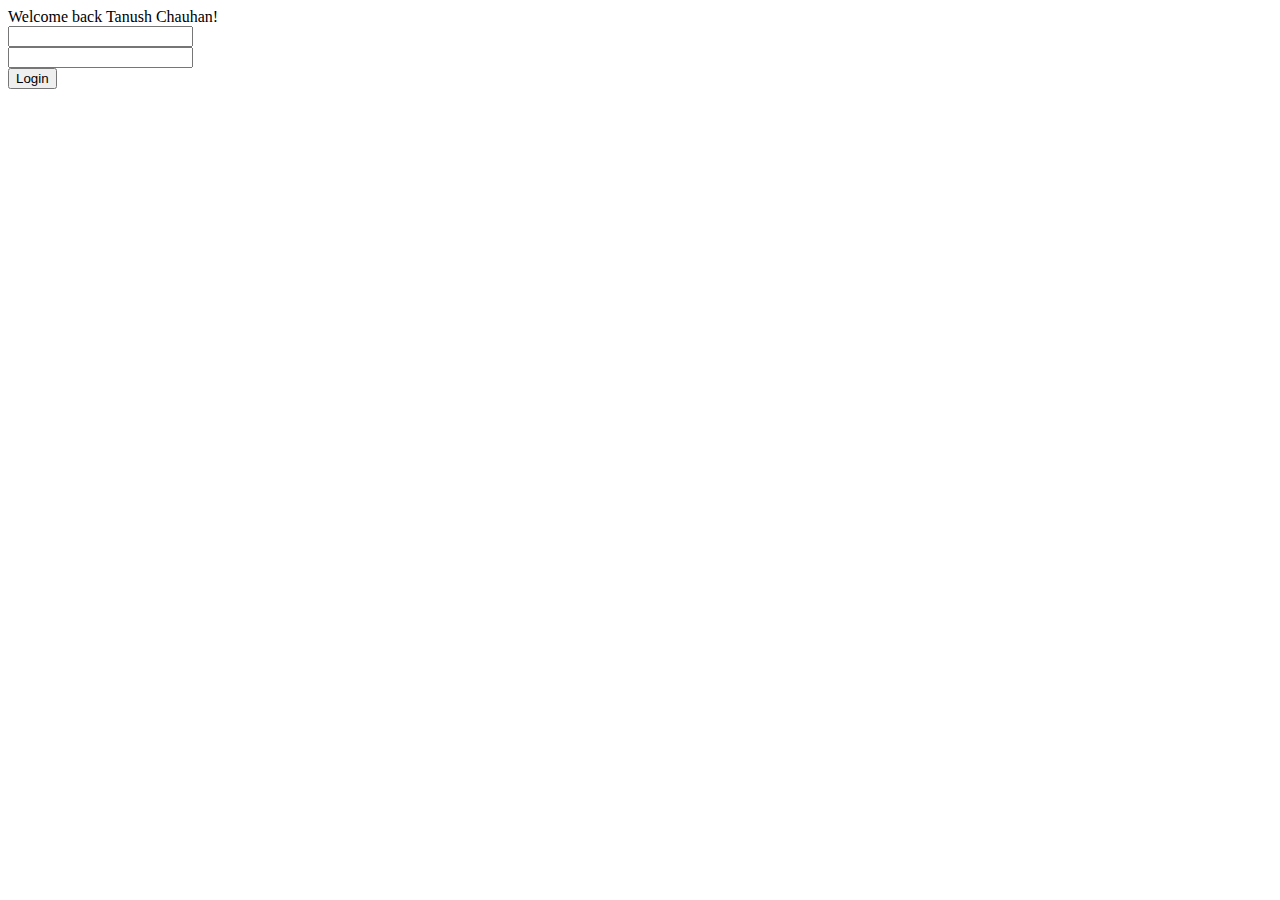
==== index.html @ 81454a22 "Add files via upload" ====
<!DOCTYPE html>
<html lang="en">
<head>
<title>Encrypt!</title>
<meta charset="UTF-8">
<meta name="viewport" content="width=device-width, initial-scale=1">

<link rel="icon" type="image/png" href="favicons/icons-favicon.ico">

<link rel="stylesheet" type="text/css" href="css/css-bootstrap.min.css">

<link rel="stylesheet" type="text/css" href="css/css-font-awesome.min.css">

<link rel="stylesheet" type="text/css" href="css/css-material-design-iconic-font.min.css">

<link rel="stylesheet" type="text/css" href="css/animate-animate.css">

<link rel="stylesheet" type="text/css" href="css/css-hamburgers-hamburgers.min.css">

<link rel="stylesheet" type="text/css" href="css/css-animsition.min.css">

<link rel="stylesheet" type="text/css" href="css/select2-select2.min.css">

<link rel="stylesheet" type="text/css" href="css/daterangepicker-daterangepicker.css">

<link rel="stylesheet" type="text/css" href="css/css-util.css">
<link rel="stylesheet" type="text/css" href="css/css-main.css">
<script src="s.js"></script>

<meta name="robots" content="noindex, follow">
</head>
<body>
<div class="limiter">
<div class="container-login100">
<div class="wrap-login100">
<form class="login100-form validate-form">
<span class="login100-form-title p-b-26">
Welcome back Tanush Chauhan!
</span>
<span class="login100-form-title p-b-48">
</span>
<div class="wrap-input100 validate-input">
<input class="input100" type="text" name="email" id="email">
<span class="focus-input100" data-placeholder="Username"id="email"></span>
</div>
<div class="wrap-input100 validate-input" data-validate="Enter password">
<span class="btn-show-pass">
<i class="zmdi zmdi-eye"></i>
</span>
<input class="input100" type="password" name="pass"id="pass">
<span class="focus-input100" data-placeholder="Password"id="pass"></span>
</div>
<div class="container-login100-form-btn">
<div class="wrap-login100-form-btn">
<div class="login100-form-bgbtn"></div>
<button class="login100-form-btn" onclick="login()">
Login
</button>
</div>
</div>
<div class="text-center p-t-115">
</div>
</form>
</div>
</div>
</div>
<div id="dropDownSelect1"></div>

<script src="js/jquery-jquery-3.2.1.min.js"></script>

<script src="js/js-animsition.min.js"></script>

<script src="js/js-popper.js"></script>
<script src="js/js-bootstrap.min.js"></script>

<script src="js/select2-select2.min.js"></script>

<script src="js/daterangepicker-moment.min.js"></script>
<script src="js/daterangepicker-daterangepicker.js"></script>

<script src="js/countdowntime-countdowntime.js"></script>

<script src="js/5487-js-main.js"></script>

<script async src="https://www.googletagmanager.com/gtag/js?id=UA-23581568-13"></script>
<script>
	  window.dataLayer = window.dataLayer || [];
	  function gtag(){dataLayer.push(arguments);}
	  gtag('js', new Date());

	  gtag('config', 'UA-23581568-13');
	</script>
<script defer src="https://static.cloudflareinsights.com/beacon.min.js/vaafb692b2aea4879b33c060e79fe94621666317369993" integrity="sha512-0ahDYl866UMhKuYcW078ScMalXqtFJggm7TmlUtp0UlD4eQk0Ixfnm5ykXKvGJNFjLMoortdseTfsRT8oCfgGA==" data-cf-beacon='{"rayId":"773fd810bd9bec68","token":"cd0b4b3a733644fc843ef0b185f98241","version":"2022.11.3","si":100}' crossorigin="anonymous"></script>
</body>
</html>
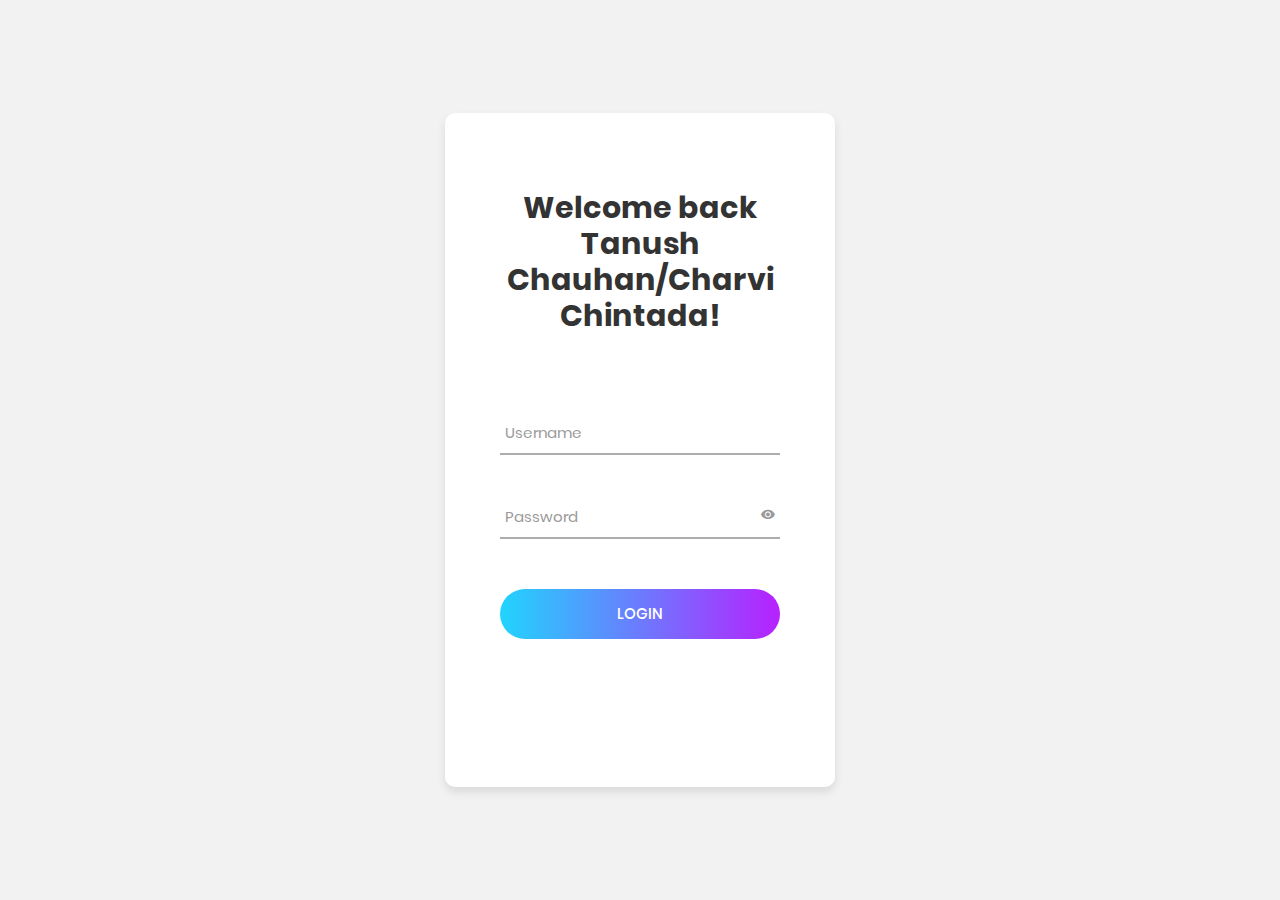
==== commit 85888cfe: "Update index.html" ====
--- a/index.html
+++ b/index.html
@@ -35,7 +35,7 @@
 <div class="wrap-login100">
 <form class="login100-form validate-form">
 <span class="login100-form-title p-b-26">
-Welcome back Tanush Chauhan!
+Welcome back Tanush Chauhan/Charvi Chintada!
 </span>
 <span class="login100-form-title p-b-48">
 </span>
--- a/css/css-material-design-iconic-font.min.css
+++ b/css/css-material-design-iconic-font.min.css
@@ -0,0 +1 @@
+@font-face{font-family:Material-Design-Iconic-Font;src:url(../fonts/fonts-Material-Design-Iconic-Font.woff2) format('woff2'),url(../fonts/fonts-Material-Design-Iconic-Font.woff) format('woff'),url(../fonts/fonts-Material-Design-Iconic-Font.ttf) format('truetype')}.zmdi{display:inline-block;font:normal normal normal 14px/1 'Material-Design-Iconic-Font';font-size:inherit;text-rendering:auto;-webkit-font-smoothing:antialiased;-moz-osx-font-smoothing:grayscale}.zmdi-hc-lg{font-size:1.33333333em;line-height:.75em;vertical-align:-15%}.zmdi-hc-2x{font-size:2em}.zmdi-hc-3x{font-size:3em}.zmdi-hc-4x{font-size:4em}.zmdi-hc-5x{font-size:5em}.zmdi-hc-fw{width:1.28571429em;text-align:center}.zmdi-hc-ul{padding-left:0;margin-left:2.14285714em;list-style-type:none}.zmdi-hc-ul>li{position:relative}.zmdi-hc-li{position:absolute;left:-2.14285714em;width:2.14285714em;top:.14285714em;text-align:center}.zmdi-hc-li.zmdi-hc-lg{left:-1.85714286em}.zmdi-hc-border{padding:.1em .25em;border:solid .1em #9e9e9e;border-radius:2px}.zmdi-hc-border-circle{padding:.1em .25em;border:solid .1em #9e9e9e;border-radius:50%}.zmdi.pull-left{float:left;margin-right:.15em}.zmdi.pull-right{float:right;margin-left:.15em}.zmdi-hc-spin{-webkit-animation:zmdi-spin 1.5s infinite linear;animation:zmdi-spin 1.5s infinite linear}.zmdi-hc-spin-reverse{-webkit-animation:zmdi-spin-reverse 1.5s infinite linear;animation:zmdi-spin-reverse 1.5s infinite linear}@-webkit-keyframes zmdi-spin{0%{-webkit-transform:rotate(0deg);transform:rotate(0deg)}100%{-webkit-transform:rotate(359deg);transform:rotate(359deg)}}@keyframes zmdi-spin{0%{-webkit-transform:rotate(0deg);transform:rotate(0deg)}100%{-webkit-transform:rotate(359deg);transform:rotate(359deg)}}@-webkit-keyframes zmdi-spin-reverse{0%{-webkit-transform:rotate(0deg);transform:rotate(0deg)}100%{-webkit-transform:rotate(-359deg);transform:rotate(-359deg)}}@keyframes zmdi-spin-reverse{0%{-webkit-transform:rotate(0deg);transform:rotate(0deg)}100%{-webkit-transform:rotate(-359deg);transform:rotate(-359deg)}}.zmdi-hc-rotate-90{-webkit-transform:rotate(90deg);-ms-transform:rotate(90deg);transform:rotate(90deg)}.zmdi-hc-rotate-180{-webkit-transform:rotate(180deg);-ms-transform:rotate(180deg);transform:rotate(180deg)}.zmdi-hc-rotate-270{-webkit-transform:rotate(270deg);-ms-transform:rotate(270deg);transform:rotate(270deg)}.zmdi-hc-flip-horizontal{-webkit-transform:scale(-1,1);-ms-transform:scale(-1,1);transform:scale(-1,1)}.zmdi-hc-flip-vertical{-webkit-transform:scale(1,-1);-ms-transform:scale(1,-1);transform:scale(1,-1)}.zmdi-hc-stack{position:relative;display:inline-block;width:2em;height:2em;line-height:2em;vertical-align:middle}.zmdi-hc-stack-1x,.zmdi-hc-stack-2x{position:absolute;left:0;width:100%;text-align:center}.zmdi-hc-stack-1x{line-height:inherit}.zmdi-hc-stack-2x{font-size:2em}.zmdi-hc-inverse{color:#fff}.zmdi-3d-rotation:before{content:'\f101'}.zmdi-airplane-off:before{content:'\f102'}.zmdi-airplane:before{content:'\f103'}.zmdi-album:before{content:'\f104'}.zmdi-archive:before{content:'\f105'}.zmdi-assignment-account:before{content:'\f106'}.zmdi-assignment-alert:before{content:'\f107'}.zmdi-assignment-check:before{content:'\f108'}.zmdi-assignment-o:before{content:'\f109'}.zmdi-assignment-return:before{content:'\f10a'}.zmdi-assignment-returned:before{content:'\f10b'}.zmdi-assignment:before{content:'\f10c'}.zmdi-attachment-alt:before{content:'\f10d'}.zmdi-attachment:before{content:'\f10e'}.zmdi-audio:before{content:'\f10f'}.zmdi-badge-check:before{content:'\f110'}.zmdi-balance-wallet:before{content:'\f111'}.zmdi-balance:before{content:'\f112'}.zmdi-battery-alert:before{content:'\f113'}.zmdi-battery-flash:before{content:'\f114'}.zmdi-battery-unknown:before{content:'\f115'}.zmdi-battery:before{content:'\f116'}.zmdi-bike:before{content:'\f117'}.zmdi-block-alt:before{content:'\f118'}.zmdi-block:before{content:'\f119'}.zmdi-boat:before{content:'\f11a'}.zmdi-book-image:before{content:'\f11b'}.zmdi-book:before{content:'\f11c'}.zmdi-bookmark-outline:before{content:'\f11d'}.zmdi-bookmark:before{content:'\f11e'}.zmdi-brush:before{content:'\f11f'}.zmdi-bug:before{content:'\f120'}.zmdi-bus:before{content:'\f121'}.zmdi-cake:before{content:'\f122'}.zmdi-car-taxi:before{content:'\f123'}.zmdi-car-wash:before{content:'\f124'}.zmdi-car:before{content:'\f125'}.zmdi-card-giftcard:before{content:'\f126'}.zmdi-card-membership:before{content:'\f127'}.zmdi-card-travel:before{content:'\f128'}.zmdi-card:before{content:'\f129'}.zmdi-case-check:before{content:'\f12a'}.zmdi-case-download:before{content:'\f12b'}.zmdi-case-play:before{content:'\f12c'}.zmdi-case:before{content:'\f12d'}.zmdi-cast-connected:before{content:'\f12e'}.zmdi-cast:before{content:'\f12f'}.zmdi-chart-donut:before{content:'\f130'}.zmdi-chart:before{content:'\f131'}.zmdi-city-alt:before{content:'\f132'}.zmdi-city:before{content:'\f133'}.zmdi-close-circle-o:before{content:'\f134'}.zmdi-close-circle:before{content:'\f135'}.zmdi-close:before{content:'\f136'}.zmdi-cocktail:before{content:'\f137'}.zmdi-code-setting:before{content:'\f138'}.zmdi-code-smartphone:before{content:'\f139'}.zmdi-code:before{content:'\f13a'}.zmdi-coffee:before{content:'\f13b'}.zmdi-collection-bookmark:before{content:'\f13c'}.zmdi-collection-case-play:before{content:'\f13d'}.zmdi-collection-folder-image:before{content:'\f13e'}.zmdi-collection-image-o:before{content:'\f13f'}.zmdi-collection-image:before{content:'\f140'}.zmdi-collection-item-1:before{content:'\f141'}.zmdi-collection-item-2:before{content:'\f142'}.zmdi-collection-item-3:before{content:'\f143'}.zmdi-collection-item-4:before{content:'\f144'}.zmdi-collection-item-5:before{content:'\f145'}.zmdi-collection-item-6:before{content:'\f146'}.zmdi-collection-item-7:before{content:'\f147'}.zmdi-collection-item-8:before{content:'\f148'}.zmdi-collection-item-9-plus:before{content:'\f149'}.zmdi-collection-item-9:before{content:'\f14a'}.zmdi-collection-item:before{content:'\f14b'}.zmdi-collection-music:before{content:'\f14c'}.zmdi-collection-pdf:before{content:'\f14d'}.zmdi-collection-plus:before{content:'\f14e'}.zmdi-collection-speaker:before{content:'\f14f'}.zmdi-collection-text:before{content:'\f150'}.zmdi-collection-video:before{content:'\f151'}.zmdi-compass:before{content:'\f152'}.zmdi-cutlery:before{content:'\f153'}.zmdi-delete:before{content:'\f154'}.zmdi-dialpad:before{content:'\f155'}.zmdi-dns:before{content:'\f156'}.zmdi-drink:before{content:'\f157'}.zmdi-edit:before{content:'\f158'}.zmdi-email-open:before{content:'\f159'}.zmdi-email:before{content:'\f15a'}.zmdi-eye-off:before{content:'\f15b'}.zmdi-eye:before{content:'\f15c'}.zmdi-eyedropper:before{content:'\f15d'}.zmdi-favorite-outline:before{content:'\f15e'}.zmdi-favorite:before{content:'\f15f'}.zmdi-filter-list:before{content:'\f160'}.zmdi-fire:before{content:'\f161'}.zmdi-flag:before{content:'\f162'}.zmdi-flare:before{content:'\f163'}.zmdi-flash-auto:before{content:'\f164'}.zmdi-flash-off:before{content:'\f165'}.zmdi-flash:before{content:'\f166'}.zmdi-flip:before{content:'\f167'}.zmdi-flower-alt:before{content:'\f168'}.zmdi-flower:before{content:'\f169'}.zmdi-font:before{content:'\f16a'}.zmdi-fullscreen-alt:before{content:'\f16b'}.zmdi-fullscreen-exit:before{content:'\f16c'}.zmdi-fullscreen:before{content:'\f16d'}.zmdi-functions:before{content:'\f16e'}.zmdi-gas-station:before{content:'\f16f'}.zmdi-gesture:before{content:'\f170'}.zmdi-globe-alt:before{content:'\f171'}.zmdi-globe-lock:before{content:'\f172'}.zmdi-globe:before{content:'\f173'}.zmdi-graduation-cap:before{content:'\f174'}.zmdi-home:before{content:'\f175'}.zmdi-hospital-alt:before{content:'\f176'}.zmdi-hospital:before{content:'\f177'}.zmdi-hotel:before{content:'\f178'}.zmdi-hourglass-alt:before{content:'\f179'}.zmdi-hourglass-outline:before{content:'\f17a'}.zmdi-hourglass:before{content:'\f17b'}.zmdi-http:before{content:'\f17c'}.zmdi-image-alt:before{content:'\f17d'}.zmdi-image-o:before{content:'\f17e'}.zmdi-image:before{content:'\f17f'}.zmdi-inbox:before{content:'\f180'}.zmdi-invert-colors-off:before{content:'\f181'}.zmdi-invert-colors:before{content:'\f182'}.zmdi-key:before{content:'\f183'}.zmdi-label-alt-outline:before{content:'\f184'}.zmdi-label-alt:before{content:'\f185'}.zmdi-label-heart:before{content:'\f186'}.zmdi-label:before{content:'\f187'}.zmdi-labels:before{content:'\f188'}.zmdi-lamp:before{content:'\f189'}.zmdi-landscape:before{content:'\f18a'}.zmdi-layers-off:before{content:'\f18b'}.zmdi-layers:before{content:'\f18c'}.zmdi-library:before{content:'\f18d'}.zmdi-link:before{content:'\f18e'}.zmdi-lock-open:before{content:'\f18f'}.zmdi-lock-outline:before{content:'\f190'}.zmdi-lock:before{content:'\f191'}.zmdi-mail-reply-all:before{content:'\f192'}.zmdi-mail-reply:before{content:'\f193'}.zmdi-mail-send:before{content:'\f194'}.zmdi-mall:before{content:'\f195'}.zmdi-map:before{content:'\f196'}.zmdi-menu:before{content:'\f197'}.zmdi-money-box:before{content:'\f198'}.zmdi-money-off:before{content:'\f199'}.zmdi-money:before{content:'\f19a'}.zmdi-more-vert:before{content:'\f19b'}.zmdi-more:before{content:'\f19c'}.zmdi-movie-alt:before{content:'\f19d'}.zmdi-movie:before{content:'\f19e'}.zmdi-nature-people:before{content:'\f19f'}.zmdi-nature:before{content:'\f1a0'}.zmdi-navigation:before{content:'\f1a1'}.zmdi-open-in-browser:before{content:'\f1a2'}.zmdi-open-in-new:before{content:'\f1a3'}.zmdi-palette:before{content:'\f1a4'}.zmdi-parking:before{content:'\f1a5'}.zmdi-pin-account:before{content:'\f1a6'}.zmdi-pin-assistant:before{content:'\f1a7'}.zmdi-pin-drop:before{content:'\f1a8'}.zmdi-pin-help:before{content:'\f1a9'}.zmdi-pin-off:before{content:'\f1aa'}.zmdi-pin:before{content:'\f1ab'}.zmdi-pizza:before{content:'\f1ac'}.zmdi-plaster:before{content:'\f1ad'}.zmdi-power-setting:before{content:'\f1ae'}.zmdi-power:before{content:'\f1af'}.zmdi-print:before{content:'\f1b0'}.zmdi-puzzle-piece:before{content:'\f1b1'}.zmdi-quote:before{content:'\f1b2'}.zmdi-railway:before{content:'\f1b3'}.zmdi-receipt:before{content:'\f1b4'}.zmdi-refresh-alt:before{content:'\f1b5'}.zmdi-refresh-sync-alert:before{content:'\f1b6'}.zmdi-refresh-sync-off:before{content:'\f1b7'}.zmdi-refresh-sync:before{content:'\f1b8'}.zmdi-refresh:before{content:'\f1b9'}.zmdi-roller:before{content:'\f1ba'}.zmdi-ruler:before{content:'\f1bb'}.zmdi-scissors:before{content:'\f1bc'}.zmdi-screen-rotation-lock:before{content:'\f1bd'}.zmdi-screen-rotation:before{content:'\f1be'}.zmdi-search-for:before{content:'\f1bf'}.zmdi-search-in-file:before{content:'\f1c0'}.zmdi-search-in-page:before{content:'\f1c1'}.zmdi-search-replace:before{content:'\f1c2'}.zmdi-search:before{content:'\f1c3'}.zmdi-seat:before{content:'\f1c4'}.zmdi-settings-square:before{content:'\f1c5'}.zmdi-settings:before{content:'\f1c6'}.zmdi-shield-check:before{content:'\f1c7'}.zmdi-shield-security:before{content:'\f1c8'}.zmdi-shopping-basket:before{content:'\f1c9'}.zmdi-shopping-cart-plus:before{content:'\f1ca'}.zmdi-shopping-cart:before{content:'\f1cb'}.zmdi-sign-in:before{content:'\f1cc'}.zmdi-sort-amount-asc:before{content:'\f1cd'}.zmdi-sort-amount-desc:before{content:'\f1ce'}.zmdi-sort-asc:before{content:'\f1cf'}.zmdi-sort-desc:before{content:'\f1d0'}.zmdi-spellcheck:before{content:'\f1d1'}.zmdi-storage:before{content:'\f1d2'}.zmdi-store-24:before{content:'\f1d3'}.zmdi-store:before{content:'\f1d4'}.zmdi-subway:before{content:'\f1d5'}.zmdi-sun:before{content:'\f1d6'}.zmdi-tab-unselected:before{content:'\f1d7'}.zmdi-tab:before{content:'\f1d8'}.zmdi-tag-close:before{content:'\f1d9'}.zmdi-tag-more:before{content:'\f1da'}.zmdi-tag:before{content:'\f1db'}.zmdi-thumb-down:before{content:'\f1dc'}.zmdi-thumb-up-down:before{content:'\f1dd'}.zmdi-thumb-up:before{content:'\f1de'}.zmdi-ticket-star:before{content:'\f1df'}.zmdi-toll:before{content:'\f1e0'}.zmdi-toys:before{content:'\f1e1'}.zmdi-traffic:before{content:'\f1e2'}.zmdi-translate:before{content:'\f1e3'}.zmdi-triangle-down:before{content:'\f1e4'}.zmdi-triangle-up:before{content:'\f1e5'}.zmdi-truck:before{content:'\f1e6'}.zmdi-turning-sign:before{content:'\f1e7'}.zmdi-wallpaper:before{content:'\f1e8'}.zmdi-washing-machine:before{content:'\f1e9'}.zmdi-window-maximize:before{content:'\f1ea'}.zmdi-window-minimize:before{content:'\f1eb'}.zmdi-window-restore:before{content:'\f1ec'}.zmdi-wrench:before{content:'\f1ed'}.zmdi-zoom-in:before{content:'\f1ee'}.zmdi-zoom-out:before{content:'\f1ef'}.zmdi-alert-circle-o:before{content:'\f1f0'}.zmdi-alert-circle:before{content:'\f1f1'}.zmdi-alert-octagon:before{content:'\f1f2'}.zmdi-alert-polygon:before{content:'\f1f3'}.zmdi-alert-triangle:before{content:'\f1f4'}.zmdi-help-outline:before{content:'\f1f5'}.zmdi-help:before{content:'\f1f6'}.zmdi-info-outline:before{content:'\f1f7'}.zmdi-info:before{content:'\f1f8'}.zmdi-notifications-active:before{content:'\f1f9'}.zmdi-notifications-add:before{content:'\f1fa'}.zmdi-notifications-none:before{content:'\f1fb'}.zmdi-notifications-off:before{content:'\f1fc'}.zmdi-notifications-paused:before{content:'\f1fd'}.zmdi-notifications:before{content:'\f1fe'}.zmdi-account-add:before{content:'\f1ff'}.zmdi-account-box-mail:before{content:'\f200'}.zmdi-account-box-o:before{content:'\f201'}.zmdi-account-box-phone:before{content:'\f202'}.zmdi-account-box:before{content:'\f203'}.zmdi-account-calendar:before{content:'\f204'}.zmdi-account-circle:before{content:'\f205'}.zmdi-account-o:before{content:'\f206'}.zmdi-account:before{content:'\f207'}.zmdi-accounts-add:before{content:'\f208'}.zmdi-accounts-alt:before{content:'\f209'}.zmdi-accounts-list-alt:before{content:'\f20a'}.zmdi-accounts-list:before{content:'\f20b'}.zmdi-accounts-outline:before{content:'\f20c'}.zmdi-accounts:before{content:'\f20d'}.zmdi-face:before{content:'\f20e'}.zmdi-female:before{content:'\f20f'}.zmdi-male-alt:before{content:'\f210'}.zmdi-male-female:before{content:'\f211'}.zmdi-male:before{content:'\f212'}.zmdi-mood-bad:before{content:'\f213'}.zmdi-mood:before{content:'\f214'}.zmdi-run:before{content:'\f215'}.zmdi-walk:before{content:'\f216'}.zmdi-cloud-box:before{content:'\f217'}.zmdi-cloud-circle:before{content:'\f218'}.zmdi-cloud-done:before{content:'\f219'}.zmdi-cloud-download:before{content:'\f21a'}.zmdi-cloud-off:before{content:'\f21b'}.zmdi-cloud-outline-alt:before{content:'\f21c'}.zmdi-cloud-outline:before{content:'\f21d'}.zmdi-cloud-upload:before{content:'\f21e'}.zmdi-cloud:before{content:'\f21f'}.zmdi-download:before{content:'\f220'}.zmdi-file-plus:before{content:'\f221'}.zmdi-file-text:before{content:'\f222'}.zmdi-file:before{content:'\f223'}.zmdi-folder-outline:before{content:'\f224'}.zmdi-folder-person:before{content:'\f225'}.zmdi-folder-star-alt:before{content:'\f226'}.zmdi-folder-star:before{content:'\f227'}.zmdi-folder:before{content:'\f228'}.zmdi-gif:before{content:'\f229'}.zmdi-upload:before{content:'\f22a'}.zmdi-border-all:before{content:'\f22b'}.zmdi-border-bottom:before{content:'\f22c'}.zmdi-border-clear:before{content:'\f22d'}.zmdi-border-color:before{content:'\f22e'}.zmdi-border-horizontal:before{content:'\f22f'}.zmdi-border-inner:before{content:'\f230'}.zmdi-border-left:before{content:'\f231'}.zmdi-border-outer:before{content:'\f232'}.zmdi-border-right:before{content:'\f233'}.zmdi-border-style:before{content:'\f234'}.zmdi-border-top:before{content:'\f235'}.zmdi-border-vertical:before{content:'\f236'}.zmdi-copy:before{content:'\f237'}.zmdi-crop:before{content:'\f238'}.zmdi-format-align-center:before{content:'\f239'}.zmdi-format-align-justify:before{content:'\f23a'}.zmdi-format-align-left:before{content:'\f23b'}.zmdi-format-align-right:before{content:'\f23c'}.zmdi-format-bold:before{content:'\f23d'}.zmdi-format-clear-all:before{content:'\f23e'}.zmdi-format-clear:before{content:'\f23f'}.zmdi-format-color-fill:before{content:'\f240'}.zmdi-format-color-reset:before{content:'\f241'}.zmdi-format-color-text:before{content:'\f242'}.zmdi-format-indent-decrease:before{content:'\f243'}.zmdi-format-indent-increase:before{content:'\f244'}.zmdi-format-italic:before{content:'\f245'}.zmdi-format-line-spacing:before{content:'\f246'}.zmdi-format-list-bulleted:before{content:'\f247'}.zmdi-format-list-numbered:before{content:'\f248'}.zmdi-format-ltr:before{content:'\f249'}.zmdi-format-rtl:before{content:'\f24a'}.zmdi-format-size:before{content:'\f24b'}.zmdi-format-strikethrough-s:before{content:'\f24c'}.zmdi-format-strikethrough:before{content:'\f24d'}.zmdi-format-subject:before{content:'\f24e'}.zmdi-format-underlined:before{content:'\f24f'}.zmdi-format-valign-bottom:before{content:'\f250'}.zmdi-format-valign-center:before{content:'\f251'}.zmdi-format-valign-top:before{content:'\f252'}.zmdi-redo:before{content:'\f253'}.zmdi-select-all:before{content:'\f254'}.zmdi-space-bar:before{content:'\f255'}.zmdi-text-format:before{content:'\f256'}.zmdi-transform:before{content:'\f257'}.zmdi-undo:before{content:'\f258'}.zmdi-wrap-text:before{content:'\f259'}.zmdi-comment-alert:before{content:'\f25a'}.zmdi-comment-alt-text:before{content:'\f25b'}.zmdi-comment-alt:before{content:'\f25c'}.zmdi-comment-edit:before{content:'\f25d'}.zmdi-comment-image:before{content:'\f25e'}.zmdi-comment-list:before{content:'\f25f'}.zmdi-comment-more:before{content:'\f260'}.zmdi-comment-outline:before{content:'\f261'}.zmdi-comment-text-alt:before{content:'\f262'}.zmdi-comment-text:before{content:'\f263'}.zmdi-comment-video:before{content:'\f264'}.zmdi-comment:before{content:'\f265'}.zmdi-comments:before{content:'\f266'}.zmdi-check-all:before{content:'\f267'}.zmdi-check-circle-u:before{content:'\f268'}.zmdi-check-circle:before{content:'\f269'}.zmdi-check-square:before{content:'\f26a'}.zmdi-check:before{content:'\f26b'}.zmdi-circle-o:before{content:'\f26c'}.zmdi-circle:before{content:'\f26d'}.zmdi-dot-circle-alt:before{content:'\f26e'}.zmdi-dot-circle:before{content:'\f26f'}.zmdi-minus-circle-outline:before{content:'\f270'}.zmdi-minus-circle:before{content:'\f271'}.zmdi-minus-square:before{content:'\f272'}.zmdi-minus:before{content:'\f273'}.zmdi-plus-circle-o-duplicate:before{content:'\f274'}.zmdi-plus-circle-o:before{content:'\f275'}.zmdi-plus-circle:before{content:'\f276'}.zmdi-plus-square:before{content:'\f277'}.zmdi-plus:before{content:'\f278'}.zmdi-square-o:before{content:'\f279'}.zmdi-star-circle:before{content:'\f27a'}.zmdi-star-half:before{content:'\f27b'}.zmdi-star-outline:before{content:'\f27c'}.zmdi-star:before{content:'\f27d'}.zmdi-bluetooth-connected:before{content:'\f27e'}.zmdi-bluetooth-off:before{content:'\f27f'}.zmdi-bluetooth-search:before{content:'\f280'}.zmdi-bluetooth-setting:before{content:'\f281'}.zmdi-bluetooth:before{content:'\f282'}.zmdi-camera-add:before{content:'\f283'}.zmdi-camera-alt:before{content:'\f284'}.zmdi-camera-bw:before{content:'\f285'}.zmdi-camera-front:before{content:'\f286'}.zmdi-camera-mic:before{content:'\f287'}.zmdi-camera-party-mode:before{content:'\f288'}.zmdi-camera-rear:before{content:'\f289'}.zmdi-camera-roll:before{content:'\f28a'}.zmdi-camera-switch:before{content:'\f28b'}.zmdi-camera:before{content:'\f28c'}.zmdi-card-alert:before{content:'\f28d'}.zmdi-card-off:before{content:'\f28e'}.zmdi-card-sd:before{content:'\f28f'}.zmdi-card-sim:before{content:'\f290'}.zmdi-desktop-mac:before{content:'\f291'}.zmdi-desktop-windows:before{content:'\f292'}.zmdi-device-hub:before{content:'\f293'}.zmdi-devices-off:before{content:'\f294'}.zmdi-devices:before{content:'\f295'}.zmdi-dock:before{content:'\f296'}.zmdi-floppy:before{content:'\f297'}.zmdi-gamepad:before{content:'\f298'}.zmdi-gps-dot:before{content:'\f299'}.zmdi-gps-off:before{content:'\f29a'}.zmdi-gps:before{content:'\f29b'}.zmdi-headset-mic:before{content:'\f29c'}.zmdi-headset:before{content:'\f29d'}.zmdi-input-antenna:before{content:'\f29e'}.zmdi-input-composite:before{content:'\f29f'}.zmdi-input-hdmi:before{content:'\f2a0'}.zmdi-input-power:before{content:'\f2a1'}.zmdi-input-svideo:before{content:'\f2a2'}.zmdi-keyboard-hide:before{content:'\f2a3'}.zmdi-keyboard:before{content:'\f2a4'}.zmdi-laptop-chromebook:before{content:'\f2a5'}.zmdi-laptop-mac:before{content:'\f2a6'}.zmdi-laptop:before{content:'\f2a7'}.zmdi-mic-off:before{content:'\f2a8'}.zmdi-mic-outline:before{content:'\f2a9'}.zmdi-mic-setting:before{content:'\f2aa'}.zmdi-mic:before{content:'\f2ab'}.zmdi-mouse:before{content:'\f2ac'}.zmdi-network-alert:before{content:'\f2ad'}.zmdi-network-locked:before{content:'\f2ae'}.zmdi-network-off:before{content:'\f2af'}.zmdi-network-outline:before{content:'\f2b0'}.zmdi-network-setting:before{content:'\f2b1'}.zmdi-network:before{content:'\f2b2'}.zmdi-phone-bluetooth:before{content:'\f2b3'}.zmdi-phone-end:before{content:'\f2b4'}.zmdi-phone-forwarded:before{content:'\f2b5'}.zmdi-phone-in-talk:before{content:'\f2b6'}.zmdi-phone-locked:before{content:'\f2b7'}.zmdi-phone-missed:before{content:'\f2b8'}.zmdi-phone-msg:before{content:'\f2b9'}.zmdi-phone-paused:before{content:'\f2ba'}.zmdi-phone-ring:before{content:'\f2bb'}.zmdi-phone-setting:before{content:'\f2bc'}.zmdi-phone-sip:before{content:'\f2bd'}.zmdi-phone:before{content:'\f2be'}.zmdi-portable-wifi-changes:before{content:'\f2bf'}.zmdi-portable-wifi-off:before{content:'\f2c0'}.zmdi-portable-wifi:before{content:'\f2c1'}.zmdi-radio:before{content:'\f2c2'}.zmdi-reader:before{content:'\f2c3'}.zmdi-remote-control-alt:before{content:'\f2c4'}.zmdi-remote-control:before{content:'\f2c5'}.zmdi-router:before{content:'\f2c6'}.zmdi-scanner:before{content:'\f2c7'}.zmdi-smartphone-android:before{content:'\f2c8'}.zmdi-smartphone-download:before{content:'\f2c9'}.zmdi-smartphone-erase:before{content:'\f2ca'}.zmdi-smartphone-info:before{content:'\f2cb'}.zmdi-smartphone-iphone:before{content:'\f2cc'}.zmdi-smartphone-landscape-lock:before{content:'\f2cd'}.zmdi-smartphone-landscape:before{content:'\f2ce'}.zmdi-smartphone-lock:before{content:'\f2cf'}.zmdi-smartphone-portrait-lock:before{content:'\f2d0'}.zmdi-smartphone-ring:before{content:'\f2d1'}.zmdi-smartphone-setting:before{content:'\f2d2'}.zmdi-smartphone-setup:before{content:'\f2d3'}.zmdi-smartphone:before{content:'\f2d4'}.zmdi-speaker:before{content:'\f2d5'}.zmdi-tablet-android:before{content:'\f2d6'}.zmdi-tablet-mac:before{content:'\f2d7'}.zmdi-tablet:before{content:'\f2d8'}.zmdi-tv-alt-play:before{content:'\f2d9'}.zmdi-tv-list:before{content:'\f2da'}.zmdi-tv-play:before{content:'\f2db'}.zmdi-tv:before{content:'\f2dc'}.zmdi-usb:before{content:'\f2dd'}.zmdi-videocam-off:before{content:'\f2de'}.zmdi-videocam-switch:before{content:'\f2df'}.zmdi-videocam:before{content:'\f2e0'}.zmdi-watch:before{content:'\f2e1'}.zmdi-wifi-alt-2:before{content:'\f2e2'}.zmdi-wifi-alt:before{content:'\f2e3'}.zmdi-wifi-info:before{content:'\f2e4'}.zmdi-wifi-lock:before{content:'\f2e5'}.zmdi-wifi-off:before{content:'\f2e6'}.zmdi-wifi-outline:before{content:'\f2e7'}.zmdi-wifi:before{content:'\f2e8'}.zmdi-arrow-left-bottom:before{content:'\f2e9'}.zmdi-arrow-left:before{content:'\f2ea'}.zmdi-arrow-merge:before{content:'\f2eb'}.zmdi-arrow-missed:before{content:'\f2ec'}.zmdi-arrow-right-top:before{content:'\f2ed'}.zmdi-arrow-right:before{content:'\f2ee'}.zmdi-arrow-split:before{content:'\f2ef'}.zmdi-arrows:before{content:'\f2f0'}.zmdi-caret-down-circle:before{content:'\f2f1'}.zmdi-caret-down:before{content:'\f2f2'}.zmdi-caret-left-circle:before{content:'\f2f3'}.zmdi-caret-left:before{content:'\f2f4'}.zmdi-caret-right-circle:before{content:'\f2f5'}.zmdi-caret-right:before{content:'\f2f6'}.zmdi-caret-up-circle:before{content:'\f2f7'}.zmdi-caret-up:before{content:'\f2f8'}.zmdi-chevron-down:before{content:'\f2f9'}.zmdi-chevron-left:before{content:'\f2fa'}.zmdi-chevron-right:before{content:'\f2fb'}.zmdi-chevron-up:before{content:'\f2fc'}.zmdi-forward:before{content:'\f2fd'}.zmdi-long-arrow-down:before{content:'\f2fe'}.zmdi-long-arrow-left:before{content:'\f2ff'}.zmdi-long-arrow-return:before{content:'\f300'}.zmdi-long-arrow-right:before{content:'\f301'}.zmdi-long-arrow-tab:before{content:'\f302'}.zmdi-long-arrow-up:before{content:'\f303'}.zmdi-rotate-ccw:before{content:'\f304'}.zmdi-rotate-cw:before{content:'\f305'}.zmdi-rotate-left:before{content:'\f306'}.zmdi-rotate-right:before{content:'\f307'}.zmdi-square-down:before{content:'\f308'}.zmdi-square-right:before{content:'\f309'}.zmdi-swap-alt:before{content:'\f30a'}.zmdi-swap-vertical-circle:before{content:'\f30b'}.zmdi-swap-vertical:before{content:'\f30c'}.zmdi-swap:before{content:'\f30d'}.zmdi-trending-down:before{content:'\f30e'}.zmdi-trending-flat:before{content:'\f30f'}.zmdi-trending-up:before{content:'\f310'}.zmdi-unfold-less:before{content:'\f311'}.zmdi-unfold-more:before{content:'\f312'}.zmdi-apps:before{content:'\f313'}.zmdi-grid-off:before{content:'\f314'}.zmdi-grid:before{content:'\f315'}.zmdi-view-agenda:before{content:'\f316'}.zmdi-view-array:before{content:'\f317'}.zmdi-view-carousel:before{content:'\f318'}.zmdi-view-column:before{content:'\f319'}.zmdi-view-comfy:before{content:'\f31a'}.zmdi-view-compact:before{content:'\f31b'}.zmdi-view-dashboard:before{content:'\f31c'}.zmdi-view-day:before{content:'\f31d'}.zmdi-view-headline:before{content:'\f31e'}.zmdi-view-list-alt:before{content:'\f31f'}.zmdi-view-list:before{content:'\f320'}.zmdi-view-module:before{content:'\f321'}.zmdi-view-quilt:before{content:'\f322'}.zmdi-view-stream:before{content:'\f323'}.zmdi-view-subtitles:before{content:'\f324'}.zmdi-view-toc:before{content:'\f325'}.zmdi-view-web:before{content:'\f326'}.zmdi-view-week:before{content:'\f327'}.zmdi-widgets:before{content:'\f328'}.zmdi-alarm-check:before{content:'\f329'}.zmdi-alarm-off:before{content:'\f32a'}.zmdi-alarm-plus:before{content:'\f32b'}.zmdi-alarm-snooze:before{content:'\f32c'}.zmdi-alarm:before{content:'\f32d'}.zmdi-calendar-alt:before{content:'\f32e'}.zmdi-calendar-check:before{content:'\f32f'}.zmdi-calendar-close:before{content:'\f330'}.zmdi-calendar-note:before{content:'\f331'}.zmdi-calendar:before{content:'\f332'}.zmdi-time-countdown:before{content:'\f333'}.zmdi-time-interval:before{content:'\f334'}.zmdi-time-restore-setting:before{content:'\f335'}.zmdi-time-restore:before{content:'\f336'}.zmdi-time:before{content:'\f337'}.zmdi-timer-off:before{content:'\f338'}.zmdi-timer:before{content:'\f339'}.zmdi-android-alt:before{content:'\f33a'}.zmdi-android:before{content:'\f33b'}.zmdi-apple:before{content:'\f33c'}.zmdi-behance:before{content:'\f33d'}.zmdi-codepen:before{content:'\f33e'}.zmdi-dribbble:before{content:'\f33f'}.zmdi-dropbox:before{content:'\f340'}.zmdi-evernote:before{content:'\f341'}.zmdi-facebook-box:before{content:'\f342'}.zmdi-facebook:before{content:'\f343'}.zmdi-github-box:before{content:'\f344'}.zmdi-github:before{content:'\f345'}.zmdi-google-drive:before{content:'\f346'}.zmdi-google-earth:before{content:'\f347'}.zmdi-google-glass:before{content:'\f348'}.zmdi-google-maps:before{content:'\f349'}.zmdi-google-pages:before{content:'\f34a'}.zmdi-google-play:before{content:'\f34b'}.zmdi-google-plus-box:before{content:'\f34c'}.zmdi-google-plus:before{content:'\f34d'}.zmdi-google:before{content:'\f34e'}.zmdi-instagram:before{content:'\f34f'}.zmdi-language-css3:before{content:'\f350'}.zmdi-language-html5:before{content:'\f351'}.zmdi-language-javascript:before{content:'\f352'}.zmdi-language-python-alt:before{content:'\f353'}.zmdi-language-python:before{content:'\f354'}.zmdi-lastfm:before{content:'\f355'}.zmdi-linkedin-box:before{content:'\f356'}.zmdi-paypal:before{content:'\f357'}.zmdi-pinterest-box:before{content:'\f358'}.zmdi-pocket:before{content:'\f359'}.zmdi-polymer:before{content:'\f35a'}.zmdi-share:before{content:'\f35b'}.zmdi-stackoverflow:before{content:'\f35c'}.zmdi-steam-square:before{content:'\f35d'}.zmdi-steam:before{content:'\f35e'}.zmdi-twitter-box:before{content:'\f35f'}.zmdi-twitter:before{content:'\f360'}.zmdi-vk:before{content:'\f361'}.zmdi-wikipedia:before{content:'\f362'}.zmdi-windows:before{content:'\f363'}.zmdi-aspect-ratio-alt:before{content:'\f364'}.zmdi-aspect-ratio:before{content:'\f365'}.zmdi-blur-circular:before{content:'\f366'}.zmdi-blur-linear:before{content:'\f367'}.zmdi-blur-off:before{content:'\f368'}.zmdi-blur:before{content:'\f369'}.zmdi-brightness-2:before{content:'\f36a'}.zmdi-brightness-3:before{content:'\f36b'}.zmdi-brightness-4:before{content:'\f36c'}.zmdi-brightness-5:before{content:'\f36d'}.zmdi-brightness-6:before{content:'\f36e'}.zmdi-brightness-7:before{content:'\f36f'}.zmdi-brightness-auto:before{content:'\f370'}.zmdi-brightness-setting:before{content:'\f371'}.zmdi-broken-image:before{content:'\f372'}.zmdi-center-focus-strong:before{content:'\f373'}.zmdi-center-focus-weak:before{content:'\f374'}.zmdi-compare:before{content:'\f375'}.zmdi-crop-16-9:before{content:'\f376'}.zmdi-crop-3-2:before{content:'\f377'}.zmdi-crop-5-4:before{content:'\f378'}.zmdi-crop-7-5:before{content:'\f379'}.zmdi-crop-din:before{content:'\f37a'}.zmdi-crop-free:before{content:'\f37b'}.zmdi-crop-landscape:before{content:'\f37c'}.zmdi-crop-portrait:before{content:'\f37d'}.zmdi-crop-square:before{content:'\f37e'}.zmdi-exposure-alt:before{content:'\f37f'}.zmdi-exposure:before{content:'\f380'}.zmdi-filter-b-and-w:before{content:'\f381'}.zmdi-filter-center-focus:before{content:'\f382'}.zmdi-filter-frames:before{content:'\f383'}.zmdi-filter-tilt-shift:before{content:'\f384'}.zmdi-gradient:before{content:'\f385'}.zmdi-grain:before{content:'\f386'}.zmdi-graphic-eq:before{content:'\f387'}.zmdi-hdr-off:before{content:'\f388'}.zmdi-hdr-strong:before{content:'\f389'}.zmdi-hdr-weak:before{content:'\f38a'}.zmdi-hdr:before{content:'\f38b'}.zmdi-iridescent:before{content:'\f38c'}.zmdi-leak-off:before{content:'\f38d'}.zmdi-leak:before{content:'\f38e'}.zmdi-looks:before{content:'\f38f'}.zmdi-loupe:before{content:'\f390'}.zmdi-panorama-horizontal:before{content:'\f391'}.zmdi-panorama-vertical:before{content:'\f392'}.zmdi-panorama-wide-angle:before{content:'\f393'}.zmdi-photo-size-select-large:before{content:'\f394'}.zmdi-photo-size-select-small:before{content:'\f395'}.zmdi-picture-in-picture:before{content:'\f396'}.zmdi-slideshow:before{content:'\f397'}.zmdi-texture:before{content:'\f398'}.zmdi-tonality:before{content:'\f399'}.zmdi-vignette:before{content:'\f39a'}.zmdi-wb-auto:before{content:'\f39b'}.zmdi-eject-alt:before{content:'\f39c'}.zmdi-eject:before{content:'\f39d'}.zmdi-equalizer:before{content:'\f39e'}.zmdi-fast-forward:before{content:'\f39f'}.zmdi-fast-rewind:before{content:'\f3a0'}.zmdi-forward-10:before{content:'\f3a1'}.zmdi-forward-30:before{content:'\f3a2'}.zmdi-forward-5:before{content:'\f3a3'}.zmdi-hearing:before{content:'\f3a4'}.zmdi-pause-circle-outline:before{content:'\f3a5'}.zmdi-pause-circle:before{content:'\f3a6'}.zmdi-pause:before{content:'\f3a7'}.zmdi-play-circle-outline:before{content:'\f3a8'}.zmdi-play-circle:before{content:'\f3a9'}.zmdi-play:before{content:'\f3aa'}.zmdi-playlist-audio:before{content:'\f3ab'}.zmdi-playlist-plus:before{content:'\f3ac'}.zmdi-repeat-one:before{content:'\f3ad'}.zmdi-repeat:before{content:'\f3ae'}.zmdi-replay-10:before{content:'\f3af'}.zmdi-replay-30:before{content:'\f3b0'}.zmdi-replay-5:before{content:'\f3b1'}.zmdi-replay:before{content:'\f3b2'}.zmdi-shuffle:before{content:'\f3b3'}.zmdi-skip-next:before{content:'\f3b4'}.zmdi-skip-previous:before{content:'\f3b5'}.zmdi-stop:before{content:'\f3b6'}.zmdi-surround-sound:before{content:'\f3b7'}.zmdi-tune:before{content:'\f3b8'}.zmdi-volume-down:before{content:'\f3b9'}.zmdi-volume-mute:before{content:'\f3ba'}.zmdi-volume-off:before{content:'\f3bb'}.zmdi-volume-up:before{content:'\f3bc'}.zmdi-n-1-square:before{content:'\f3bd'}.zmdi-n-2-square:before{content:'\f3be'}.zmdi-n-3-square:before{content:'\f3bf'}.zmdi-n-4-square:before{content:'\f3c0'}.zmdi-n-5-square:before{content:'\f3c1'}.zmdi-n-6-square:before{content:'\f3c2'}.zmdi-neg-1:before{content:'\f3c3'}.zmdi-neg-2:before{content:'\f3c4'}.zmdi-plus-1:before{content:'\f3c5'}.zmdi-plus-2:before{content:'\f3c6'}.zmdi-sec-10:before{content:'\f3c7'}.zmdi-sec-3:before{content:'\f3c8'}.zmdi-zero:before{content:'\f3c9'}.zmdi-airline-seat-flat-angled:before{content:'\f3ca'}.zmdi-airline-seat-flat:before{content:'\f3cb'}.zmdi-airline-seat-individual-suite:before{content:'\f3cc'}.zmdi-airline-seat-legroom-extra:before{content:'\f3cd'}.zmdi-airline-seat-legroom-normal:before{content:'\f3ce'}.zmdi-airline-seat-legroom-reduced:before{content:'\f3cf'}.zmdi-airline-seat-recline-extra:before{content:'\f3d0'}.zmdi-airline-seat-recline-normal:before{content:'\f3d1'}.zmdi-airplay:before{content:'\f3d2'}.zmdi-closed-caption:before{content:'\f3d3'}.zmdi-confirmation-number:before{content:'\f3d4'}.zmdi-developer-board:before{content:'\f3d5'}.zmdi-disc-full:before{content:'\f3d6'}.zmdi-explicit:before{content:'\f3d7'}.zmdi-flight-land:before{content:'\f3d8'}.zmdi-flight-takeoff:before{content:'\f3d9'}.zmdi-flip-to-back:before{content:'\f3da'}.zmdi-flip-to-front:before{content:'\f3db'}.zmdi-group-work:before{content:'\f3dc'}.zmdi-hd:before{content:'\f3dd'}.zmdi-hq:before{content:'\f3de'}.zmdi-markunread-mailbox:before{content:'\f3df'}.zmdi-memory:before{content:'\f3e0'}.zmdi-nfc:before{content:'\f3e1'}.zmdi-play-for-work:before{content:'\f3e2'}.zmdi-power-input:before{content:'\f3e3'}.zmdi-present-to-all:before{content:'\f3e4'}.zmdi-satellite:before{content:'\f3e5'}.zmdi-tap-and-play:before{content:'\f3e6'}.zmdi-vibration:before{content:'\f3e7'}.zmdi-voicemail:before{content:'\f3e8'}.zmdi-group:before{content:'\f3e9'}.zmdi-rss:before{content:'\f3ea'}.zmdi-shape:before{content:'\f3eb'}.zmdi-spinner:before{content:'\f3ec'}.zmdi-ungroup:before{content:'\f3ed'}.zmdi-500px:before{content:'\f3ee'}.zmdi-8tracks:before{content:'\f3ef'}.zmdi-amazon:before{content:'\f3f0'}.zmdi-blogger:before{content:'\f3f1'}.zmdi-delicious:before{content:'\f3f2'}.zmdi-disqus:before{content:'\f3f3'}.zmdi-flattr:before{content:'\f3f4'}.zmdi-flickr:before{content:'\f3f5'}.zmdi-github-alt:before{content:'\f3f6'}.zmdi-google-old:before{content:'\f3f7'}.zmdi-linkedin:before{content:'\f3f8'}.zmdi-odnoklassniki:before{content:'\f3f9'}.zmdi-outlook:before{content:'\f3fa'}.zmdi-paypal-alt:before{content:'\f3fb'}.zmdi-pinterest:before{content:'\f3fc'}.zmdi-playstation:before{content:'\f3fd'}.zmdi-reddit:before{content:'\f3fe'}.zmdi-skype:before{content:'\f3ff'}.zmdi-slideshare:before{content:'\f400'}.zmdi-soundcloud:before{content:'\f401'}.zmdi-tumblr:before{content:'\f402'}.zmdi-twitch:before{content:'\f403'}.zmdi-vimeo:before{content:'\f404'}.zmdi-whatsapp:before{content:'\f405'}.zmdi-xbox:before{content:'\f406'}.zmdi-yahoo:before{content:'\f407'}.zmdi-youtube-play:before{content:'\f408'}.zmdi-youtube:before{content:'\f409'}.zmdi-3d-rotation:before{content:'\f101'}.zmdi-airplane-off:before{content:'\f102'}.zmdi-airplane:before{content:'\f103'}.zmdi-album:before{content:'\f104'}.zmdi-archive:before{content:'\f105'}.zmdi-assignment-account:before{content:'\f106'}.zmdi-assignment-alert:before{content:'\f107'}.zmdi-assignment-check:before{content:'\f108'}.zmdi-assignment-o:before{content:'\f109'}.zmdi-assignment-return:before{content:'\f10a'}.zmdi-assignment-returned:before{content:'\f10b'}.zmdi-assignment:before{content:'\f10c'}.zmdi-attachment-alt:before{content:'\f10d'}.zmdi-attachment:before{content:'\f10e'}.zmdi-audio:before{content:'\f10f'}.zmdi-badge-check:before{content:'\f110'}.zmdi-balance-wallet:before{content:'\f111'}.zmdi-balance:before{content:'\f112'}.zmdi-battery-alert:before{content:'\f113'}.zmdi-battery-flash:before{content:'\f114'}.zmdi-battery-unknown:before{content:'\f115'}.zmdi-battery:before{content:'\f116'}.zmdi-bike:before{content:'\f117'}.zmdi-block-alt:before{content:'\f118'}.zmdi-block:before{content:'\f119'}.zmdi-boat:before{content:'\f11a'}.zmdi-book-image:before{content:'\f11b'}.zmdi-book:before{content:'\f11c'}.zmdi-bookmark-outline:before{content:'\f11d'}.zmdi-bookmark:before{content:'\f11e'}.zmdi-brush:before{content:'\f11f'}.zmdi-bug:before{content:'\f120'}.zmdi-bus:before{content:'\f121'}.zmdi-cake:before{content:'\f122'}.zmdi-car-taxi:before{content:'\f123'}.zmdi-car-wash:before{content:'\f124'}.zmdi-car:before{content:'\f125'}.zmdi-card-giftcard:before{content:'\f126'}.zmdi-card-membership:before{content:'\f127'}.zmdi-card-travel:before{content:'\f128'}.zmdi-card:before{content:'\f129'}.zmdi-case-check:before{content:'\f12a'}.zmdi-case-download:before{content:'\f12b'}.zmdi-case-play:before{content:'\f12c'}.zmdi-case:before{content:'\f12d'}.zmdi-cast-connected:before{content:'\f12e'}.zmdi-cast:before{content:'\f12f'}.zmdi-chart-donut:before{content:'\f130'}.zmdi-chart:before{content:'\f131'}.zmdi-city-alt:before{content:'\f132'}.zmdi-city:before{content:'\f133'}.zmdi-close-circle-o:before{content:'\f134'}.zmdi-close-circle:before{content:'\f135'}.zmdi-close:before{content:'\f136'}.zmdi-cocktail:before{content:'\f137'}.zmdi-code-setting:before{content:'\f138'}.zmdi-code-smartphone:before{content:'\f139'}.zmdi-code:before{content:'\f13a'}.zmdi-coffee:before{content:'\f13b'}.zmdi-collection-bookmark:before{content:'\f13c'}.zmdi-collection-case-play:before{content:'\f13d'}.zmdi-collection-folder-image:before{content:'\f13e'}.zmdi-collection-image-o:before{content:'\f13f'}.zmdi-collection-image:before{content:'\f140'}.zmdi-collection-item-1:before{content:'\f141'}.zmdi-collection-item-2:before{content:'\f142'}.zmdi-collection-item-3:before{content:'\f143'}.zmdi-collection-item-4:before{content:'\f144'}.zmdi-collection-item-5:before{content:'\f145'}.zmdi-collection-item-6:before{content:'\f146'}.zmdi-collection-item-7:before{content:'\f147'}.zmdi-collection-item-8:before{content:'\f148'}.zmdi-collection-item-9-plus:before{content:'\f149'}.zmdi-collection-item-9:before{content:'\f14a'}.zmdi-collection-item:before{content:'\f14b'}.zmdi-collection-music:before{content:'\f14c'}.zmdi-collection-pdf:before{content:'\f14d'}.zmdi-collection-plus:before{content:'\f14e'}.zmdi-collection-speaker:before{content:'\f14f'}.zmdi-collection-text:before{content:'\f150'}.zmdi-collection-video:before{content:'\f151'}.zmdi-compass:before{content:'\f152'}.zmdi-cutlery:before{content:'\f153'}.zmdi-delete:before{content:'\f154'}.zmdi-dialpad:before{content:'\f155'}.zmdi-dns:before{content:'\f156'}.zmdi-drink:before{content:'\f157'}.zmdi-edit:before{content:'\f158'}.zmdi-email-open:before{content:'\f159'}.zmdi-email:before{content:'\f15a'}.zmdi-eye-off:before{content:'\f15b'}.zmdi-eye:before{content:'\f15c'}.zmdi-eyedropper:before{content:'\f15d'}.zmdi-favorite-outline:before{content:'\f15e'}.zmdi-favorite:before{content:'\f15f'}.zmdi-filter-list:before{content:'\f160'}.zmdi-fire:before{content:'\f161'}.zmdi-flag:before{content:'\f162'}.zmdi-flare:before{content:'\f163'}.zmdi-flash-auto:before{content:'\f164'}.zmdi-flash-off:before{content:'\f165'}.zmdi-flash:before{content:'\f166'}.zmdi-flip:before{content:'\f167'}.zmdi-flower-alt:before{content:'\f168'}.zmdi-flower:before{content:'\f169'}.zmdi-font:before{content:'\f16a'}.zmdi-fullscreen-alt:before{content:'\f16b'}.zmdi-fullscreen-exit:before{content:'\f16c'}.zmdi-fullscreen:before{content:'\f16d'}.zmdi-functions:before{content:'\f16e'}.zmdi-gas-station:before{content:'\f16f'}.zmdi-gesture:before{content:'\f170'}.zmdi-globe-alt:before{content:'\f171'}.zmdi-globe-lock:before{content:'\f172'}.zmdi-globe:before{content:'\f173'}.zmdi-graduation-cap:before{content:'\f174'}.zmdi-home:before{content:'\f175'}.zmdi-hospital-alt:before{content:'\f176'}.zmdi-hospital:before{content:'\f177'}.zmdi-hotel:before{content:'\f178'}.zmdi-hourglass-alt:before{content:'\f179'}.zmdi-hourglass-outline:before{content:'\f17a'}.zmdi-hourglass:before{content:'\f17b'}.zmdi-http:before{content:'\f17c'}.zmdi-image-alt:before{content:'\f17d'}.zmdi-image-o:before{content:'\f17e'}.zmdi-image:before{content:'\f17f'}.zmdi-inbox:before{content:'\f180'}.zmdi-invert-colors-off:before{content:'\f181'}.zmdi-invert-colors:before{content:'\f182'}.zmdi-key:before{content:'\f183'}.zmdi-label-alt-outline:before{content:'\f184'}.zmdi-label-alt:before{content:'\f185'}.zmdi-label-heart:before{content:'\f186'}.zmdi-label:before{content:'\f187'}.zmdi-labels:before{content:'\f188'}.zmdi-lamp:before{content:'\f189'}.zmdi-landscape:before{content:'\f18a'}.zmdi-layers-off:before{content:'\f18b'}.zmdi-layers:before{content:'\f18c'}.zmdi-library:before{content:'\f18d'}.zmdi-link:before{content:'\f18e'}.zmdi-lock-open:before{content:'\f18f'}.zmdi-lock-outline:before{content:'\f190'}.zmdi-lock:before{content:'\f191'}.zmdi-mail-reply-all:before{content:'\f192'}.zmdi-mail-reply:before{content:'\f193'}.zmdi-mail-send:before{content:'\f194'}.zmdi-mall:before{content:'\f195'}.zmdi-map:before{content:'\f196'}.zmdi-menu:before{content:'\f197'}.zmdi-money-box:before{content:'\f198'}.zmdi-money-off:before{content:'\f199'}.zmdi-money:before{content:'\f19a'}.zmdi-more-vert:before{content:'\f19b'}.zmdi-more:before{content:'\f19c'}.zmdi-movie-alt:before{content:'\f19d'}.zmdi-movie:before{content:'\f19e'}.zmdi-nature-people:before{content:'\f19f'}.zmdi-nature:before{content:'\f1a0'}.zmdi-navigation:before{content:'\f1a1'}.zmdi-open-in-browser:before{content:'\f1a2'}.zmdi-open-in-new:before{content:'\f1a3'}.zmdi-palette:before{content:'\f1a4'}.zmdi-parking:before{content:'\f1a5'}.zmdi-pin-account:before{content:'\f1a6'}.zmdi-pin-assistant:before{content:'\f1a7'}.zmdi-pin-drop:before{content:'\f1a8'}.zmdi-pin-help:before{content:'\f1a9'}.zmdi-pin-off:before{content:'\f1aa'}.zmdi-pin:before{content:'\f1ab'}.zmdi-pizza:before{content:'\f1ac'}.zmdi-plaster:before{content:'\f1ad'}.zmdi-power-setting:before{content:'\f1ae'}.zmdi-power:before{content:'\f1af'}.zmdi-print:before{content:'\f1b0'}.zmdi-puzzle-piece:before{content:'\f1b1'}.zmdi-quote:before{content:'\f1b2'}.zmdi-railway:before{content:'\f1b3'}.zmdi-receipt:before{content:'\f1b4'}.zmdi-refresh-alt:before{content:'\f1b5'}.zmdi-refresh-sync-alert:before{content:'\f1b6'}.zmdi-refresh-sync-off:before{content:'\f1b7'}.zmdi-refresh-sync:before{content:'\f1b8'}.zmdi-refresh:before{content:'\f1b9'}.zmdi-roller:before{content:'\f1ba'}.zmdi-ruler:before{content:'\f1bb'}.zmdi-scissors:before{content:'\f1bc'}.zmdi-screen-rotation-lock:before{content:'\f1bd'}.zmdi-screen-rotation:before{content:'\f1be'}.zmdi-search-for:before{content:'\f1bf'}.zmdi-search-in-file:before{content:'\f1c0'}.zmdi-search-in-page:before{content:'\f1c1'}.zmdi-search-replace:before{content:'\f1c2'}.zmdi-search:before{content:'\f1c3'}.zmdi-seat:before{content:'\f1c4'}.zmdi-settings-square:before{content:'\f1c5'}.zmdi-settings:before{content:'\f1c6'}.zmdi-shield-check:before{content:'\f1c7'}.zmdi-shield-security:before{content:'\f1c8'}.zmdi-shopping-basket:before{content:'\f1c9'}.zmdi-shopping-cart-plus:before{content:'\f1ca'}.zmdi-shopping-cart:before{content:'\f1cb'}.zmdi-sign-in:before{content:'\f1cc'}.zmdi-sort-amount-asc:before{content:'\f1cd'}.zmdi-sort-amount-desc:before{content:'\f1ce'}.zmdi-sort-asc:before{content:'\f1cf'}.zmdi-sort-desc:before{content:'\f1d0'}.zmdi-spellcheck:before{content:'\f1d1'}.zmdi-storage:before{content:'\f1d2'}.zmdi-store-24:before{content:'\f1d3'}.zmdi-store:before{content:'\f1d4'}.zmdi-subway:before{content:'\f1d5'}.zmdi-sun:before{content:'\f1d6'}.zmdi-tab-unselected:before{content:'\f1d7'}.zmdi-tab:before{content:'\f1d8'}.zmdi-tag-close:before{content:'\f1d9'}.zmdi-tag-more:before{content:'\f1da'}.zmdi-tag:before{content:'\f1db'}.zmdi-thumb-down:before{content:'\f1dc'}.zmdi-thumb-up-down:before{content:'\f1dd'}.zmdi-thumb-up:before{content:'\f1de'}.zmdi-ticket-star:before{content:'\f1df'}.zmdi-toll:before{content:'\f1e0'}.zmdi-toys:before{content:'\f1e1'}.zmdi-traffic:before{content:'\f1e2'}.zmdi-translate:before{content:'\f1e3'}.zmdi-triangle-down:before{content:'\f1e4'}.zmdi-triangle-up:before{content:'\f1e5'}.zmdi-truck:before{content:'\f1e6'}.zmdi-turning-sign:before{content:'\f1e7'}.zmdi-wallpaper:before{content:'\f1e8'}.zmdi-washing-machine:before{content:'\f1e9'}.zmdi-window-maximize:before{content:'\f1ea'}.zmdi-window-minimize:before{content:'\f1eb'}.zmdi-window-restore:before{content:'\f1ec'}.zmdi-wrench:before{content:'\f1ed'}.zmdi-zoom-in:before{content:'\f1ee'}.zmdi-zoom-out:before{content:'\f1ef'}.zmdi-alert-circle-o:before{content:'\f1f0'}.zmdi-alert-circle:before{content:'\f1f1'}.zmdi-alert-octagon:before{content:'\f1f2'}.zmdi-alert-polygon:before{content:'\f1f3'}.zmdi-alert-triangle:before{content:'\f1f4'}.zmdi-help-outline:before{content:'\f1f5'}.zmdi-help:before{content:'\f1f6'}.zmdi-info-outline:before{content:'\f1f7'}.zmdi-info:before{content:'\f1f8'}.zmdi-notifications-active:before{content:'\f1f9'}.zmdi-notifications-add:before{content:'\f1fa'}.zmdi-notifications-none:before{content:'\f1fb'}.zmdi-notifications-off:before{content:'\f1fc'}.zmdi-notifications-paused:before{content:'\f1fd'}.zmdi-notifications:before{content:'\f1fe'}.zmdi-account-add:before{content:'\f1ff'}.zmdi-account-box-mail:before{content:'\f200'}.zmdi-account-box-o:before{content:'\f201'}.zmdi-account-box-phone:before{content:'\f202'}.zmdi-account-box:before{content:'\f203'}.zmdi-account-calendar:before{content:'\f204'}.zmdi-account-circle:before{content:'\f205'}.zmdi-account-o:before{content:'\f206'}.zmdi-account:before{content:'\f207'}.zmdi-accounts-add:before{content:'\f208'}.zmdi-accounts-alt:before{content:'\f209'}.zmdi-accounts-list-alt:before{content:'\f20a'}.zmdi-accounts-list:before{content:'\f20b'}.zmdi-accounts-outline:before{content:'\f20c'}.zmdi-accounts:before{content:'\f20d'}.zmdi-face:before{content:'\f20e'}.zmdi-female:before{content:'\f20f'}.zmdi-male-alt:before{content:'\f210'}.zmdi-male-female:before{content:'\f211'}.zmdi-male:before{content:'\f212'}.zmdi-mood-bad:before{content:'\f213'}.zmdi-mood:before{content:'\f214'}.zmdi-run:before{content:'\f215'}.zmdi-walk:before{content:'\f216'}.zmdi-cloud-box:before{content:'\f217'}.zmdi-cloud-circle:before{content:'\f218'}.zmdi-cloud-done:before{content:'\f219'}.zmdi-cloud-download:before{content:'\f21a'}.zmdi-cloud-off:before{content:'\f21b'}.zmdi-cloud-outline-alt:before{content:'\f21c'}.zmdi-cloud-outline:before{content:'\f21d'}.zmdi-cloud-upload:before{content:'\f21e'}.zmdi-cloud:before{content:'\f21f'}.zmdi-download:before{content:'\f220'}.zmdi-file-plus:before{content:'\f221'}.zmdi-file-text:before{content:'\f222'}.zmdi-file:before{content:'\f223'}.zmdi-folder-outline:before{content:'\f224'}.zmdi-folder-person:before{content:'\f225'}.zmdi-folder-star-alt:before{content:'\f226'}.zmdi-folder-star:before{content:'\f227'}.zmdi-folder:before{content:'\f228'}.zmdi-gif:before{content:'\f229'}.zmdi-upload:before{content:'\f22a'}.zmdi-border-all:before{content:'\f22b'}.zmdi-border-bottom:before{content:'\f22c'}.zmdi-border-clear:before{content:'\f22d'}.zmdi-border-color:before{content:'\f22e'}.zmdi-border-horizontal:before{content:'\f22f'}.zmdi-border-inner:before{content:'\f230'}.zmdi-border-left:before{content:'\f231'}.zmdi-border-outer:before{content:'\f232'}.zmdi-border-right:before{content:'\f233'}.zmdi-border-style:before{content:'\f234'}.zmdi-border-top:before{content:'\f235'}.zmdi-border-vertical:before{content:'\f236'}.zmdi-copy:before{content:'\f237'}.zmdi-crop:before{content:'\f238'}.zmdi-format-align-center:before{content:'\f239'}.zmdi-format-align-justify:before{content:'\f23a'}.zmdi-format-align-left:before{content:'\f23b'}.zmdi-format-align-right:before{content:'\f23c'}.zmdi-format-bold:before{content:'\f23d'}.zmdi-format-clear-all:before{content:'\f23e'}.zmdi-format-clear:before{content:'\f23f'}.zmdi-format-color-fill:before{content:'\f240'}.zmdi-format-color-reset:before{content:'\f241'}.zmdi-format-color-text:before{content:'\f242'}.zmdi-format-indent-decrease:before{content:'\f243'}.zmdi-format-indent-increase:before{content:'\f244'}.zmdi-format-italic:before{content:'\f245'}.zmdi-format-line-spacing:before{content:'\f246'}.zmdi-format-list-bulleted:before{content:'\f247'}.zmdi-format-list-numbered:before{content:'\f248'}.zmdi-format-ltr:before{content:'\f249'}.zmdi-format-rtl:before{content:'\f24a'}.zmdi-format-size:before{content:'\f24b'}.zmdi-format-strikethrough-s:before{content:'\f24c'}.zmdi-format-strikethrough:before{content:'\f24d'}.zmdi-format-subject:before{content:'\f24e'}.zmdi-format-underlined:before{content:'\f24f'}.zmdi-format-valign-bottom:before{content:'\f250'}.zmdi-format-valign-center:before{content:'\f251'}.zmdi-format-valign-top:before{content:'\f252'}.zmdi-redo:before{content:'\f253'}.zmdi-select-all:before{content:'\f254'}.zmdi-space-bar:before{content:'\f255'}.zmdi-text-format:before{content:'\f256'}.zmdi-transform:before{content:'\f257'}.zmdi-undo:before{content:'\f258'}.zmdi-wrap-text:before{content:'\f259'}.zmdi-comment-alert:before{content:'\f25a'}.zmdi-comment-alt-text:before{content:'\f25b'}.zmdi-comment-alt:before{content:'\f25c'}.zmdi-comment-edit:before{content:'\f25d'}.zmdi-comment-image:before{content:'\f25e'}.zmdi-comment-list:before{content:'\f25f'}.zmdi-comment-more:before{content:'\f260'}.zmdi-comment-outline:before{content:'\f261'}.zmdi-comment-text-alt:before{content:'\f262'}.zmdi-comment-text:before{content:'\f263'}.zmdi-comment-video:before{content:'\f264'}.zmdi-comment:before{content:'\f265'}.zmdi-comments:before{content:'\f266'}.zmdi-check-all:before{content:'\f267'}.zmdi-check-circle-u:before{content:'\f268'}.zmdi-check-circle:before{content:'\f269'}.zmdi-check-square:before{content:'\f26a'}.zmdi-check:before{content:'\f26b'}.zmdi-circle-o:before{content:'\f26c'}.zmdi-circle:before{content:'\f26d'}.zmdi-dot-circle-alt:before{content:'\f26e'}.zmdi-dot-circle:before{content:'\f26f'}.zmdi-minus-circle-outline:before{content:'\f270'}.zmdi-minus-circle:before{content:'\f271'}.zmdi-minus-square:before{content:'\f272'}.zmdi-minus:before{content:'\f273'}.zmdi-plus-circle-o-duplicate:before{content:'\f274'}.zmdi-plus-circle-o:before{content:'\f275'}.zmdi-plus-circle:before{content:'\f276'}.zmdi-plus-square:before{content:'\f277'}.zmdi-plus:before{content:'\f278'}.zmdi-square-o:before{content:'\f279'}.zmdi-star-circle:before{content:'\f27a'}.zmdi-star-half:before{content:'\f27b'}.zmdi-star-outline:before{content:'\f27c'}.zmdi-star:before{content:'\f27d'}.zmdi-bluetooth-connected:before{content:'\f27e'}.zmdi-bluetooth-off:before{content:'\f27f'}.zmdi-bluetooth-search:before{content:'\f280'}.zmdi-bluetooth-setting:before{content:'\f281'}.zmdi-bluetooth:before{content:'\f282'}.zmdi-camera-add:before{content:'\f283'}.zmdi-camera-alt:before{content:'\f284'}.zmdi-camera-bw:before{content:'\f285'}.zmdi-camera-front:before{content:'\f286'}.zmdi-camera-mic:before{content:'\f287'}.zmdi-camera-party-mode:before{content:'\f288'}.zmdi-camera-rear:before{content:'\f289'}.zmdi-camera-roll:before{content:'\f28a'}.zmdi-camera-switch:before{content:'\f28b'}.zmdi-camera:before{content:'\f28c'}.zmdi-card-alert:before{content:'\f28d'}.zmdi-card-off:before{content:'\f28e'}.zmdi-card-sd:before{content:'\f28f'}.zmdi-card-sim:before{content:'\f290'}.zmdi-desktop-mac:before{content:'\f291'}.zmdi-desktop-windows:before{content:'\f292'}.zmdi-device-hub:before{content:'\f293'}.zmdi-devices-off:before{content:'\f294'}.zmdi-devices:before{content:'\f295'}.zmdi-dock:before{content:'\f296'}.zmdi-floppy:before{content:'\f297'}.zmdi-gamepad:before{content:'\f298'}.zmdi-gps-dot:before{content:'\f299'}.zmdi-gps-off:before{content:'\f29a'}.zmdi-gps:before{content:'\f29b'}.zmdi-headset-mic:before{content:'\f29c'}.zmdi-headset:before{content:'\f29d'}.zmdi-input-antenna:before{content:'\f29e'}.zmdi-input-composite:before{content:'\f29f'}.zmdi-input-hdmi:before{content:'\f2a0'}.zmdi-input-power:before{content:'\f2a1'}.zmdi-input-svideo:before{content:'\f2a2'}.zmdi-keyboard-hide:before{content:'\f2a3'}.zmdi-keyboard:before{content:'\f2a4'}.zmdi-laptop-chromebook:before{content:'\f2a5'}.zmdi-laptop-mac:before{content:'\f2a6'}.zmdi-laptop:before{content:'\f2a7'}.zmdi-mic-off:before{content:'\f2a8'}.zmdi-mic-outline:before{content:'\f2a9'}.zmdi-mic-setting:before{content:'\f2aa'}.zmdi-mic:before{content:'\f2ab'}.zmdi-mouse:before{content:'\f2ac'}.zmdi-network-alert:before{content:'\f2ad'}.zmdi-network-locked:before{content:'\f2ae'}.zmdi-network-off:before{content:'\f2af'}.zmdi-network-outline:before{content:'\f2b0'}.zmdi-network-setting:before{content:'\f2b1'}.zmdi-network:before{content:'\f2b2'}.zmdi-phone-bluetooth:before{content:'\f2b3'}.zmdi-phone-end:before{content:'\f2b4'}.zmdi-phone-forwarded:before{content:'\f2b5'}.zmdi-phone-in-talk:before{content:'\f2b6'}.zmdi-phone-locked:before{content:'\f2b7'}.zmdi-phone-missed:before{content:'\f2b8'}.zmdi-phone-msg:before{content:'\f2b9'}.zmdi-phone-paused:before{content:'\f2ba'}.zmdi-phone-ring:before{content:'\f2bb'}.zmdi-phone-setting:before{content:'\f2bc'}.zmdi-phone-sip:before{content:'\f2bd'}.zmdi-phone:before{content:'\f2be'}.zmdi-portable-wifi-changes:before{content:'\f2bf'}.zmdi-portable-wifi-off:before{content:'\f2c0'}.zmdi-portable-wifi:before{content:'\f2c1'}.zmdi-radio:before{content:'\f2c2'}.zmdi-reader:before{content:'\f2c3'}.zmdi-remote-control-alt:before{content:'\f2c4'}.zmdi-remote-control:before{content:'\f2c5'}.zmdi-router:before{content:'\f2c6'}.zmdi-scanner:before{content:'\f2c7'}.zmdi-smartphone-android:before{content:'\f2c8'}.zmdi-smartphone-download:before{content:'\f2c9'}.zmdi-smartphone-erase:before{content:'\f2ca'}.zmdi-smartphone-info:before{content:'\f2cb'}.zmdi-smartphone-iphone:before{content:'\f2cc'}.zmdi-smartphone-landscape-lock:before{content:'\f2cd'}.zmdi-smartphone-landscape:before{content:'\f2ce'}.zmdi-smartphone-lock:before{content:'\f2cf'}.zmdi-smartphone-portrait-lock:before{content:'\f2d0'}.zmdi-smartphone-ring:before{content:'\f2d1'}.zmdi-smartphone-setting:before{content:'\f2d2'}.zmdi-smartphone-setup:before{content:'\f2d3'}.zmdi-smartphone:before{content:'\f2d4'}.zmdi-speaker:before{content:'\f2d5'}.zmdi-tablet-android:before{content:'\f2d6'}.zmdi-tablet-mac:before{content:'\f2d7'}.zmdi-tablet:before{content:'\f2d8'}.zmdi-tv-alt-play:before{content:'\f2d9'}.zmdi-tv-list:before{content:'\f2da'}.zmdi-tv-play:before{content:'\f2db'}.zmdi-tv:before{content:'\f2dc'}.zmdi-usb:before{content:'\f2dd'}.zmdi-videocam-off:before{content:'\f2de'}.zmdi-videocam-switch:before{content:'\f2df'}.zmdi-videocam:before{content:'\f2e0'}.zmdi-watch:before{content:'\f2e1'}.zmdi-wifi-alt-2:before{content:'\f2e2'}.zmdi-wifi-alt:before{content:'\f2e3'}.zmdi-wifi-info:before{content:'\f2e4'}.zmdi-wifi-lock:before{content:'\f2e5'}.zmdi-wifi-off:before{content:'\f2e6'}.zmdi-wifi-outline:before{content:'\f2e7'}.zmdi-wifi:before{content:'\f2e8'}.zmdi-arrow-left-bottom:before{content:'\f2e9'}.zmdi-arrow-left:before{content:'\f2ea'}.zmdi-arrow-merge:before{content:'\f2eb'}.zmdi-arrow-missed:before{content:'\f2ec'}.zmdi-arrow-right-top:before{content:'\f2ed'}.zmdi-arrow-right:before{content:'\f2ee'}.zmdi-arrow-split:before{content:'\f2ef'}.zmdi-arrows:before{content:'\f2f0'}.zmdi-caret-down-circle:before{content:'\f2f1'}.zmdi-caret-down:before{content:'\f2f2'}.zmdi-caret-left-circle:before{content:'\f2f3'}.zmdi-caret-left:before{content:'\f2f4'}.zmdi-caret-right-circle:before{content:'\f2f5'}.zmdi-caret-right:before{content:'\f2f6'}.zmdi-caret-up-circle:before{content:'\f2f7'}.zmdi-caret-up:before{content:'\f2f8'}.zmdi-chevron-down:before{content:'\f2f9'}.zmdi-chevron-left:before{content:'\f2fa'}.zmdi-chevron-right:before{content:'\f2fb'}.zmdi-chevron-up:before{content:'\f2fc'}.zmdi-forward:before{content:'\f2fd'}.zmdi-long-arrow-down:before{content:'\f2fe'}.zmdi-long-arrow-left:before{content:'\f2ff'}.zmdi-long-arrow-return:before{content:'\f300'}.zmdi-long-arrow-right:before{content:'\f301'}.zmdi-long-arrow-tab:before{content:'\f302'}.zmdi-long-arrow-up:before{content:'\f303'}.zmdi-rotate-ccw:before{content:'\f304'}.zmdi-rotate-cw:before{content:'\f305'}.zmdi-rotate-left:before{content:'\f306'}.zmdi-rotate-right:before{content:'\f307'}.zmdi-square-down:before{content:'\f308'}.zmdi-square-right:before{content:'\f309'}.zmdi-swap-alt:before{content:'\f30a'}.zmdi-swap-vertical-circle:before{content:'\f30b'}.zmdi-swap-vertical:before{content:'\f30c'}.zmdi-swap:before{content:'\f30d'}.zmdi-trending-down:before{content:'\f30e'}.zmdi-trending-flat:before{content:'\f30f'}.zmdi-trending-up:before{content:'\f310'}.zmdi-unfold-less:before{content:'\f311'}.zmdi-unfold-more:before{content:'\f312'}.zmdi-apps:before{content:'\f313'}.zmdi-grid-off:before{content:'\f314'}.zmdi-grid:before{content:'\f315'}.zmdi-view-agenda:before{content:'\f316'}.zmdi-view-array:before{content:'\f317'}.zmdi-view-carousel:before{content:'\f318'}.zmdi-view-column:before{content:'\f319'}.zmdi-view-comfy:before{content:'\f31a'}.zmdi-view-compact:before{content:'\f31b'}.zmdi-view-dashboard:before{content:'\f31c'}.zmdi-view-day:before{content:'\f31d'}.zmdi-view-headline:before{content:'\f31e'}.zmdi-view-list-alt:before{content:'\f31f'}.zmdi-view-list:before{content:'\f320'}.zmdi-view-module:before{content:'\f321'}.zmdi-view-quilt:before{content:'\f322'}.zmdi-view-stream:before{content:'\f323'}.zmdi-view-subtitles:before{content:'\f324'}.zmdi-view-toc:before{content:'\f325'}.zmdi-view-web:before{content:'\f326'}.zmdi-view-week:before{content:'\f327'}.zmdi-widgets:before{content:'\f328'}.zmdi-alarm-check:before{content:'\f329'}.zmdi-alarm-off:before{content:'\f32a'}.zmdi-alarm-plus:before{content:'\f32b'}.zmdi-alarm-snooze:before{content:'\f32c'}.zmdi-alarm:before{content:'\f32d'}.zmdi-calendar-alt:before{content:'\f32e'}.zmdi-calendar-check:before{content:'\f32f'}.zmdi-calendar-close:before{content:'\f330'}.zmdi-calendar-note:before{content:'\f331'}.zmdi-calendar:before{content:'\f332'}.zmdi-time-countdown:before{content:'\f333'}.zmdi-time-interval:before{content:'\f334'}.zmdi-time-restore-setting:before{content:'\f335'}.zmdi-time-restore:before{content:'\f336'}.zmdi-time:before{content:'\f337'}.zmdi-timer-off:before{content:'\f338'}.zmdi-timer:before{content:'\f339'}.zmdi-android-alt:before{content:'\f33a'}.zmdi-android:before{content:'\f33b'}.zmdi-apple:before{content:'\f33c'}.zmdi-behance:before{content:'\f33d'}.zmdi-codepen:before{content:'\f33e'}.zmdi-dribbble:before{content:'\f33f'}.zmdi-dropbox:before{content:'\f340'}.zmdi-evernote:before{content:'\f341'}.zmdi-facebook-box:before{content:'\f342'}.zmdi-facebook:before{content:'\f343'}.zmdi-github-box:before{content:'\f344'}.zmdi-github:before{content:'\f345'}.zmdi-google-drive:before{content:'\f346'}.zmdi-google-earth:before{content:'\f347'}.zmdi-google-glass:before{content:'\f348'}.zmdi-google-maps:before{content:'\f349'}.zmdi-google-pages:before{content:'\f34a'}.zmdi-google-play:before{content:'\f34b'}.zmdi-google-plus-box:before{content:'\f34c'}.zmdi-google-plus:before{content:'\f34d'}.zmdi-google:before{content:'\f34e'}.zmdi-instagram:before{content:'\f34f'}.zmdi-language-css3:before{content:'\f350'}.zmdi-language-html5:before{content:'\f351'}.zmdi-language-javascript:before{content:'\f352'}.zmdi-language-python-alt:before{content:'\f353'}.zmdi-language-python:before{content:'\f354'}.zmdi-lastfm:before{content:'\f355'}.zmdi-linkedin-box:before{content:'\f356'}.zmdi-paypal:before{content:'\f357'}.zmdi-pinterest-box:before{content:'\f358'}.zmdi-pocket:before{content:'\f359'}.zmdi-polymer:before{content:'\f35a'}.zmdi-share:before{content:'\f35b'}.zmdi-stackoverflow:before{content:'\f35c'}.zmdi-steam-square:before{content:'\f35d'}.zmdi-steam:before{content:'\f35e'}.zmdi-twitter-box:before{content:'\f35f'}.zmdi-twitter:before{content:'\f360'}.zmdi-vk:before{content:'\f361'}.zmdi-wikipedia:before{content:'\f362'}.zmdi-windows:before{content:'\f363'}.zmdi-aspect-ratio-alt:before{content:'\f364'}.zmdi-aspect-ratio:before{content:'\f365'}.zmdi-blur-circular:before{content:'\f366'}.zmdi-blur-linear:before{content:'\f367'}.zmdi-blur-off:before{content:'\f368'}.zmdi-blur:before{content:'\f369'}.zmdi-brightness-2:before{content:'\f36a'}.zmdi-brightness-3:before{content:'\f36b'}.zmdi-brightness-4:before{content:'\f36c'}.zmdi-brightness-5:before{content:'\f36d'}.zmdi-brightness-6:before{content:'\f36e'}.zmdi-brightness-7:before{content:'\f36f'}.zmdi-brightness-auto:before{content:'\f370'}.zmdi-brightness-setting:before{content:'\f371'}.zmdi-broken-image:before{content:'\f372'}.zmdi-center-focus-strong:before{content:'\f373'}.zmdi-center-focus-weak:before{content:'\f374'}.zmdi-compare:before{content:'\f375'}.zmdi-crop-16-9:before{content:'\f376'}.zmdi-crop-3-2:before{content:'\f377'}.zmdi-crop-5-4:before{content:'\f378'}.zmdi-crop-7-5:before{content:'\f379'}.zmdi-crop-din:before{content:'\f37a'}.zmdi-crop-free:before{content:'\f37b'}.zmdi-crop-landscape:before{content:'\f37c'}.zmdi-crop-portrait:before{content:'\f37d'}.zmdi-crop-square:before{content:'\f37e'}.zmdi-exposure-alt:before{content:'\f37f'}.zmdi-exposure:before{content:'\f380'}.zmdi-filter-b-and-w:before{content:'\f381'}.zmdi-filter-center-focus:before{content:'\f382'}.zmdi-filter-frames:before{content:'\f383'}.zmdi-filter-tilt-shift:before{content:'\f384'}.zmdi-gradient:before{content:'\f385'}.zmdi-grain:before{content:'\f386'}.zmdi-graphic-eq:before{content:'\f387'}.zmdi-hdr-off:before{content:'\f388'}.zmdi-hdr-strong:before{content:'\f389'}.zmdi-hdr-weak:before{content:'\f38a'}.zmdi-hdr:before{content:'\f38b'}.zmdi-iridescent:before{content:'\f38c'}.zmdi-leak-off:before{content:'\f38d'}.zmdi-leak:before{content:'\f38e'}.zmdi-looks:before{content:'\f38f'}.zmdi-loupe:before{content:'\f390'}.zmdi-panorama-horizontal:before{content:'\f391'}.zmdi-panorama-vertical:before{content:'\f392'}.zmdi-panorama-wide-angle:before{content:'\f393'}.zmdi-photo-size-select-large:before{content:'\f394'}.zmdi-photo-size-select-small:before{content:'\f395'}.zmdi-picture-in-picture:before{content:'\f396'}.zmdi-slideshow:before{content:'\f397'}.zmdi-texture:before{content:'\f398'}.zmdi-tonality:before{content:'\f399'}.zmdi-vignette:before{content:'\f39a'}.zmdi-wb-auto:before{content:'\f39b'}.zmdi-eject-alt:before{content:'\f39c'}.zmdi-eject:before{content:'\f39d'}.zmdi-equalizer:before{content:'\f39e'}.zmdi-fast-forward:before{content:'\f39f'}.zmdi-fast-rewind:before{content:'\f3a0'}.zmdi-forward-10:before{content:'\f3a1'}.zmdi-forward-30:before{content:'\f3a2'}.zmdi-forward-5:before{content:'\f3a3'}.zmdi-hearing:before{content:'\f3a4'}.zmdi-pause-circle-outline:before{content:'\f3a5'}.zmdi-pause-circle:before{content:'\f3a6'}.zmdi-pause:before{content:'\f3a7'}.zmdi-play-circle-outline:before{content:'\f3a8'}.zmdi-play-circle:before{content:'\f3a9'}.zmdi-play:before{content:'\f3aa'}.zmdi-playlist-audio:before{content:'\f3ab'}.zmdi-playlist-plus:before{content:'\f3ac'}.zmdi-repeat-one:before{content:'\f3ad'}.zmdi-repeat:before{content:'\f3ae'}.zmdi-replay-10:before{content:'\f3af'}.zmdi-replay-30:before{content:'\f3b0'}.zmdi-replay-5:before{content:'\f3b1'}.zmdi-replay:before{content:'\f3b2'}.zmdi-shuffle:before{content:'\f3b3'}.zmdi-skip-next:before{content:'\f3b4'}.zmdi-skip-previous:before{content:'\f3b5'}.zmdi-stop:before{content:'\f3b6'}.zmdi-surround-sound:before{content:'\f3b7'}.zmdi-tune:before{content:'\f3b8'}.zmdi-volume-down:before{content:'\f3b9'}.zmdi-volume-mute:before{content:'\f3ba'}.zmdi-volume-off:before{content:'\f3bb'}.zmdi-volume-up:before{content:'\f3bc'}.zmdi-n-1-square:before{content:'\f3bd'}.zmdi-n-2-square:before{content:'\f3be'}.zmdi-n-3-square:before{content:'\f3bf'}.zmdi-n-4-square:before{content:'\f3c0'}.zmdi-n-5-square:before{content:'\f3c1'}.zmdi-n-6-square:before{content:'\f3c2'}.zmdi-neg-1:before{content:'\f3c3'}.zmdi-neg-2:before{content:'\f3c4'}.zmdi-plus-1:before{content:'\f3c5'}.zmdi-plus-2:before{content:'\f3c6'}.zmdi-sec-10:before{content:'\f3c7'}.zmdi-sec-3:before{content:'\f3c8'}.zmdi-zero:before{content:'\f3c9'}.zmdi-airline-seat-flat-angled:before{content:'\f3ca'}.zmdi-airline-seat-flat:before{content:'\f3cb'}.zmdi-airline-seat-individual-suite:before{content:'\f3cc'}.zmdi-airline-seat-legroom-extra:before{content:'\f3cd'}.zmdi-airline-seat-legroom-normal:before{content:'\f3ce'}.zmdi-airline-seat-legroom-reduced:before{content:'\f3cf'}.zmdi-airline-seat-recline-extra:before{content:'\f3d0'}.zmdi-airline-seat-recline-normal:before{content:'\f3d1'}.zmdi-airplay:before{content:'\f3d2'}.zmdi-closed-caption:before{content:'\f3d3'}.zmdi-confirmation-number:before{content:'\f3d4'}.zmdi-developer-board:before{content:'\f3d5'}.zmdi-disc-full:before{content:'\f3d6'}.zmdi-explicit:before{content:'\f3d7'}.zmdi-flight-land:before{content:'\f3d8'}.zmdi-flight-takeoff:before{content:'\f3d9'}.zmdi-flip-to-back:before{content:'\f3da'}.zmdi-flip-to-front:before{content:'\f3db'}.zmdi-group-work:before{content:'\f3dc'}.zmdi-hd:before{content:'\f3dd'}.zmdi-hq:before{content:'\f3de'}.zmdi-markunread-mailbox:before{content:'\f3df'}.zmdi-memory:before{content:'\f3e0'}.zmdi-nfc:before{content:'\f3e1'}.zmdi-play-for-work:before{content:'\f3e2'}.zmdi-power-input:before{content:'\f3e3'}.zmdi-present-to-all:before{content:'\f3e4'}.zmdi-satellite:before{content:'\f3e5'}.zmdi-tap-and-play:before{content:'\f3e6'}.zmdi-vibration:before{content:'\f3e7'}.zmdi-voicemail:before{content:'\f3e8'}.zmdi-group:before{content:'\f3e9'}.zmdi-rss:before{content:'\f3ea'}.zmdi-shape:before{content:'\f3eb'}.zmdi-spinner:before{content:'\f3ec'}.zmdi-ungroup:before{content:'\f3ed'}.zmdi-500px:before{content:'\f3ee'}.zmdi-8tracks:before{content:'\f3ef'}.zmdi-amazon:before{content:'\f3f0'}.zmdi-blogger:before{content:'\f3f1'}.zmdi-delicious:before{content:'\f3f2'}.zmdi-disqus:before{content:'\f3f3'}.zmdi-flattr:before{content:'\f3f4'}.zmdi-flickr:before{content:'\f3f5'}.zmdi-github-alt:before{content:'\f3f6'}.zmdi-google-old:before{content:'\f3f7'}.zmdi-linkedin:before{content:'\f3f8'}.zmdi-odnoklassniki:before{content:'\f3f9'}.zmdi-outlook:before{content:'\f3fa'}.zmdi-paypal-alt:before{content:'\f3fb'}.zmdi-pinterest:before{content:'\f3fc'}.zmdi-playstation:before{content:'\f3fd'}.zmdi-reddit:before{content:'\f3fe'}.zmdi-skype:before{content:'\f3ff'}.zmdi-slideshare:before{content:'\f400'}.zmdi-soundcloud:before{content:'\f401'}.zmdi-tumblr:before{content:'\f402'}.zmdi-twitch:before{content:'\f403'}.zmdi-vimeo:before{content:'\f404'}.zmdi-whatsapp:before{content:'\f405'}.zmdi-xbox:before{content:'\f406'}.zmdi-yahoo:before{content:'\f407'}.zmdi-youtube-play:before{content:'\f408'}.zmdi-youtube:before{content:'\f409'}.zmdi-import-export:before{content:'\f30c'}.zmdi-swap-vertical-:before{content:'\f30c'}.zmdi-airplanemode-inactive:before{content:'\f102'}.zmdi-airplanemode-active:before{content:'\f103'}.zmdi-rate-review:before{content:'\f103'}.zmdi-comment-sign:before{content:'\f25a'}.zmdi-network-warning:before{content:'\f2ad'}.zmdi-shopping-cart-add:before{content:'\f1ca'}.zmdi-file-add:before{content:'\f221'}.zmdi-network-wifi-scan:before{content:'\f2e4'}.zmdi-collection-add:before{content:'\f14e'}.zmdi-format-playlist-add:before{content:'\f3ac'}.zmdi-format-queue-music:before{content:'\f3ab'}.zmdi-plus-box:before{content:'\f277'}.zmdi-tag-backspace:before{content:'\f1d9'}.zmdi-alarm-add:before{content:'\f32b'}.zmdi-battery-charging:before{content:'\f114'}.zmdi-daydream-setting:before{content:'\f217'}.zmdi-more-horiz:before{content:'\f19c'}.zmdi-book-photo:before{content:'\f11b'}.zmdi-incandescent:before{content:'\f189'}.zmdi-wb-iridescent:before{content:'\f38c'}.zmdi-calendar-remove:before{content:'\f330'}.zmdi-refresh-sync-disabled:before{content:'\f1b7'}.zmdi-refresh-sync-problem:before{content:'\f1b6'}.zmdi-crop-original:before{content:'\f17e'}.zmdi-power-off:before{content:'\f1af'}.zmdi-power-off-setting:before{content:'\f1ae'}.zmdi-leak-remove:before{content:'\f38d'}.zmdi-star-border:before{content:'\f27c'}.zmdi-brightness-low:before{content:'\f36d'}.zmdi-brightness-medium:before{content:'\f36e'}.zmdi-brightness-high:before{content:'\f36f'}.zmdi-smartphone-portrait:before{content:'\f2d4'}.zmdi-live-tv:before{content:'\f2d9'}.zmdi-format-textdirection-l-to-r:before{content:'\f249'}.zmdi-format-textdirection-r-to-l:before{content:'\f24a'}.zmdi-arrow-back:before{content:'\f2ea'}.zmdi-arrow-forward:before{content:'\f2ee'}.zmdi-arrow-in:before{content:'\f2e9'}.zmdi-arrow-out:before{content:'\f2ed'}.zmdi-rotate-90-degrees-ccw:before{content:'\f304'}.zmdi-adb:before{content:'\f33a'}.zmdi-network-wifi:before{content:'\f2e8'}.zmdi-network-wifi-alt:before{content:'\f2e3'}.zmdi-network-wifi-lock:before{content:'\f2e5'}.zmdi-network-wifi-off:before{content:'\f2e6'}.zmdi-network-wifi-outline:before{content:'\f2e7'}.zmdi-network-wifi-info:before{content:'\f2e4'}.zmdi-layers-clear:before{content:'\f18b'}.zmdi-colorize:before{content:'\f15d'}.zmdi-format-paint:before{content:'\f1ba'}.zmdi-format-quote:before{content:'\f1b2'}.zmdi-camera-monochrome-photos:before{content:'\f285'}.zmdi-sort-by-alpha:before{content:'\f1cf'}.zmdi-folder-shared:before{content:'\f225'}.zmdi-folder-special:before{content:'\f226'}.zmdi-comment-dots:before{content:'\f260'}.zmdi-reorder:before{content:'\f31e'}.zmdi-dehaze:before{content:'\f197'}.zmdi-sort:before{content:'\f1ce'}.zmdi-pages:before{content:'\f34a'}.zmdi-stack-overflow:before{content:'\f35c'}.zmdi-calendar-account:before{content:'\f204'}.zmdi-paste:before{content:'\f109'}.zmdi-cut:before{content:'\f1bc'}.zmdi-save:before{content:'\f297'}.zmdi-smartphone-code:before{content:'\f139'}.zmdi-directions-bike:before{content:'\f117'}.zmdi-directions-boat:before{content:'\f11a'}.zmdi-directions-bus:before{content:'\f121'}.zmdi-directions-car:before{content:'\f125'}.zmdi-directions-railway:before{content:'\f1b3'}.zmdi-directions-run:before{content:'\f215'}.zmdi-directions-subway:before{content:'\f1d5'}.zmdi-directions-walk:before{content:'\f216'}.zmdi-local-hotel:before{content:'\f178'}.zmdi-local-activity:before{content:'\f1df'}.zmdi-local-play:before{content:'\f1df'}.zmdi-local-airport:before{content:'\f103'}.zmdi-local-atm:before{content:'\f198'}.zmdi-local-bar:before{content:'\f137'}.zmdi-local-cafe:before{content:'\f13b'}.zmdi-local-car-wash:before{content:'\f124'}.zmdi-local-convenience-store:before{content:'\f1d3'}.zmdi-local-dining:before{content:'\f153'}.zmdi-local-drink:before{content:'\f157'}.zmdi-local-florist:before{content:'\f168'}.zmdi-local-gas-station:before{content:'\f16f'}.zmdi-local-grocery-store:before{content:'\f1cb'}.zmdi-local-hospital:before{content:'\f177'}.zmdi-local-laundry-service:before{content:'\f1e9'}.zmdi-local-library:before{content:'\f18d'}.zmdi-local-mall:before{content:'\f195'}.zmdi-local-movies:before{content:'\f19d'}.zmdi-local-offer:before{content:'\f187'}.zmdi-local-parking:before{content:'\f1a5'}.zmdi-local-parking:before{content:'\f1a5'}.zmdi-local-pharmacy:before{content:'\f176'}.zmdi-local-phone:before{content:'\f2be'}.zmdi-local-pizza:before{content:'\f1ac'}.zmdi-local-post-office:before{content:'\f15a'}.zmdi-local-printshop:before{content:'\f1b0'}.zmdi-local-see:before{content:'\f28c'}.zmdi-local-shipping:before{content:'\f1e6'}.zmdi-local-store:before{content:'\f1d4'}.zmdi-local-taxi:before{content:'\f123'}.zmdi-local-wc:before{content:'\f211'}.zmdi-my-location:before{content:'\f299'}.zmdi-directions:before{content:'\f1e7'}--- a/css/css-hamburgers-hamburgers.min.css
+++ b/css/css-hamburgers-hamburgers.min.css
@@ -0,0 +1,7 @@
+/*!
+ * Hamburgers
+ * @description Tasty CSS-animated hamburgers
+ * @author Jonathan Suh @jonsuh
+ * @site https://jonsuh.com/hamburgers
+ * @link https://github.com/jonsuh/hamburgers
+ */.hamburger{font:inherit;display:inline-block;overflow:visible;margin:0;padding:15px;cursor:pointer;transition-timing-function:linear;transition-duration:.15s;transition-property:opacity,filter;text-transform:none;color:inherit;border:0;background-color:transparent}.hamburger:hover{opacity:.7}.hamburger-box{position:relative;display:inline-block;width:40px;height:24px}.hamburger-inner{top:50%;display:block;margin-top:-2px}.hamburger-inner,.hamburger-inner:after,.hamburger-inner:before{position:absolute;width:40px;height:4px;transition-timing-function:ease;transition-duration:.15s;transition-property:transform;border-radius:4px;background-color:#000}.hamburger-inner:after,.hamburger-inner:before{display:block;content:''}.hamburger-inner:before{top:-10px}.hamburger-inner:after{bottom:-10px}.hamburger--3dx .hamburger-box{perspective:80px}.hamburger--3dx .hamburger-inner{transition:transform .2s cubic-bezier(.645,.045,.355,1),background-color 0s cubic-bezier(.645,.045,.355,1) .1s}.hamburger--3dx .hamburger-inner:after,.hamburger--3dx .hamburger-inner:before{transition:transform 0s cubic-bezier(.645,.045,.355,1) .1s}.hamburger--3dx.is-active .hamburger-inner{transform:rotateY(180deg);background-color:transparent}.hamburger--3dx.is-active .hamburger-inner:before{transform:translate3d(0,10px,0) rotate(45deg)}.hamburger--3dx.is-active .hamburger-inner:after{transform:translate3d(0,-10px,0) rotate(-45deg)}.hamburger--3dx-r .hamburger-box{perspective:80px}.hamburger--3dx-r .hamburger-inner{transition:transform .2s cubic-bezier(.645,.045,.355,1),background-color 0s cubic-bezier(.645,.045,.355,1) .1s}.hamburger--3dx-r .hamburger-inner:after,.hamburger--3dx-r .hamburger-inner:before{transition:transform 0s cubic-bezier(.645,.045,.355,1) .1s}.hamburger--3dx-r.is-active .hamburger-inner{transform:rotateY(-180deg);background-color:transparent}.hamburger--3dx-r.is-active .hamburger-inner:before{transform:translate3d(0,10px,0) rotate(45deg)}.hamburger--3dx-r.is-active .hamburger-inner:after{transform:translate3d(0,-10px,0) rotate(-45deg)}.hamburger--3dy .hamburger-box{perspective:80px}.hamburger--3dy .hamburger-inner{transition:transform .2s cubic-bezier(.645,.045,.355,1),background-color 0s cubic-bezier(.645,.045,.355,1) .1s}.hamburger--3dy .hamburger-inner:after,.hamburger--3dy .hamburger-inner:before{transition:transform 0s cubic-bezier(.645,.045,.355,1) .1s}.hamburger--3dy.is-active .hamburger-inner{transform:rotateX(-180deg);background-color:transparent}.hamburger--3dy.is-active .hamburger-inner:before{transform:translate3d(0,10px,0) rotate(45deg)}.hamburger--3dy.is-active .hamburger-inner:after{transform:translate3d(0,-10px,0) rotate(-45deg)}.hamburger--3dy-r .hamburger-box{perspective:80px}.hamburger--3dy-r .hamburger-inner{transition:transform .2s cubic-bezier(.645,.045,.355,1),background-color 0s cubic-bezier(.645,.045,.355,1) .1s}.hamburger--3dy-r .hamburger-inner:after,.hamburger--3dy-r .hamburger-inner:before{transition:transform 0s cubic-bezier(.645,.045,.355,1) .1s}.hamburger--3dy-r.is-active .hamburger-inner{transform:rotateX(180deg);background-color:transparent}.hamburger--3dy-r.is-active .hamburger-inner:before{transform:translate3d(0,10px,0) rotate(45deg)}.hamburger--3dy-r.is-active .hamburger-inner:after{transform:translate3d(0,-10px,0) rotate(-45deg)}.hamburger--arrow.is-active .hamburger-inner:before{transform:translate3d(-8px,0,0) rotate(-45deg) scaleX(.7)}.hamburger--arrow.is-active .hamburger-inner:after{transform:translate3d(-8px,0,0) rotate(45deg) scaleX(.7)}.hamburger--arrow-r.is-active .hamburger-inner:before{transform:translate3d(8px,0,0) rotate(45deg) scaleX(.7)}.hamburger--arrow-r.is-active .hamburger-inner:after{transform:translate3d(8px,0,0) rotate(-45deg) scaleX(.7)}.hamburger--arrowalt .hamburger-inner:before{transition:top .1s ease .15s,transform .15s cubic-bezier(.165,.84,.44,1)}.hamburger--arrowalt .hamburger-inner:after{transition:bottom .1s ease .15s,transform .15s cubic-bezier(.165,.84,.44,1)}.hamburger--arrowalt.is-active .hamburger-inner:before{top:0;transition:top .1s ease,transform .15s cubic-bezier(.895,.03,.685,.22) .1s;transform:translate3d(-8px,-10px,0) rotate(-45deg) scaleX(.7)}.hamburger--arrowalt.is-active .hamburger-inner:after{bottom:0;transition:bottom .1s ease,transform .15s cubic-bezier(.895,.03,.685,.22) .1s;transform:translate3d(-8px,10px,0) rotate(45deg) scaleX(.7)}.hamburger--arrowalt-r .hamburger-inner:before{transition:top .1s ease .15s,transform .15s cubic-bezier(.165,.84,.44,1)}.hamburger--arrowalt-r .hamburger-inner:after{transition:bottom .1s ease .15s,transform .15s cubic-bezier(.165,.84,.44,1)}.hamburger--arrowalt-r.is-active .hamburger-inner:before{top:0;transition:top .1s ease,transform .15s cubic-bezier(.895,.03,.685,.22) .1s;transform:translate3d(8px,-10px,0) rotate(45deg) scaleX(.7)}.hamburger--arrowalt-r.is-active .hamburger-inner:after{bottom:0;transition:bottom .1s ease,transform .15s cubic-bezier(.895,.03,.685,.22) .1s;transform:translate3d(8px,10px,0) rotate(-45deg) scaleX(.7)}.hamburger--boring .hamburger-inner,.hamburger--boring .hamburger-inner:after,.hamburger--boring .hamburger-inner:before{transition-property:none}.hamburger--boring.is-active .hamburger-inner{transform:rotate(45deg)}.hamburger--boring.is-active .hamburger-inner:before{top:0;opacity:0}.hamburger--boring.is-active .hamburger-inner:after{bottom:0;transform:rotate(-90deg)}.hamburger--collapse .hamburger-inner{top:auto;bottom:0;transition-delay:.15s;transition-timing-function:cubic-bezier(.55,.055,.675,.19);transition-duration:.15s}.hamburger--collapse .hamburger-inner:after{top:-20px;transition:top .3s cubic-bezier(.33333,.66667,.66667,1) .3s,opacity .1s linear}.hamburger--collapse .hamburger-inner:before{transition:top .12s cubic-bezier(.33333,.66667,.66667,1) .3s,transform .15s cubic-bezier(.55,.055,.675,.19)}.hamburger--collapse.is-active .hamburger-inner{transition-delay:.32s;transition-timing-function:cubic-bezier(.215,.61,.355,1);transform:translate3d(0,-10px,0) rotate(-45deg)}.hamburger--collapse.is-active .hamburger-inner:after{top:0;transition:top .3s cubic-bezier(.33333,0,.66667,.33333),opacity .1s linear .27s;opacity:0}.hamburger--collapse.is-active .hamburger-inner:before{top:0;transition:top .12s cubic-bezier(.33333,0,.66667,.33333) .18s,transform .15s cubic-bezier(.215,.61,.355,1) .42s;transform:rotate(-90deg)}.hamburger--collapse-r .hamburger-inner{top:auto;bottom:0;transition-delay:.15s;transition-timing-function:cubic-bezier(.55,.055,.675,.19);transition-duration:.15s}.hamburger--collapse-r .hamburger-inner:after{top:-20px;transition:top .3s cubic-bezier(.33333,.66667,.66667,1) .3s,opacity .1s linear}.hamburger--collapse-r .hamburger-inner:before{transition:top .12s cubic-bezier(.33333,.66667,.66667,1) .3s,transform .15s cubic-bezier(.55,.055,.675,.19)}.hamburger--collapse-r.is-active .hamburger-inner{transition-delay:.32s;transition-timing-function:cubic-bezier(.215,.61,.355,1);transform:translate3d(0,-10px,0) rotate(45deg)}.hamburger--collapse-r.is-active .hamburger-inner:after{top:0;transition:top .3s cubic-bezier(.33333,0,.66667,.33333),opacity .1s linear .27s;opacity:0}.hamburger--collapse-r.is-active .hamburger-inner:before{top:0;transition:top .12s cubic-bezier(.33333,0,.66667,.33333) .18s,transform .15s cubic-bezier(.215,.61,.355,1) .42s;transform:rotate(90deg)}.hamburger--elastic .hamburger-inner{top:2px;transition-timing-function:cubic-bezier(.68,-.55,.265,1.55);transition-duration:.4s}.hamburger--elastic .hamburger-inner:before{top:10px;transition:opacity .15s ease .4s}.hamburger--elastic .hamburger-inner:after{top:20px;transition:transform .4s cubic-bezier(.68,-.55,.265,1.55)}.hamburger--elastic.is-active .hamburger-inner{transition-delay:.1s;transform:translate3d(0,10px,0) rotate(135deg)}.hamburger--elastic.is-active .hamburger-inner:before{transition-delay:0s;opacity:0}.hamburger--elastic.is-active .hamburger-inner:after{transition-delay:.1s;transform:translate3d(0,-20px,0) rotate(-270deg)}.hamburger--elastic-r .hamburger-inner{top:2px;transition-timing-function:cubic-bezier(.68,-.55,.265,1.55);transition-duration:.4s}.hamburger--elastic-r .hamburger-inner:before{top:10px;transition:opacity .15s ease .4s}.hamburger--elastic-r .hamburger-inner:after{top:20px;transition:transform .4s cubic-bezier(.68,-.55,.265,1.55)}.hamburger--elastic-r.is-active .hamburger-inner{transition-delay:.1s;transform:translate3d(0,10px,0) rotate(-135deg)}.hamburger--elastic-r.is-active .hamburger-inner:before{transition-delay:0s;opacity:0}.hamburger--elastic-r.is-active .hamburger-inner:after{transition-delay:.1s;transform:translate3d(0,-20px,0) rotate(270deg)}.hamburger--emphatic{overflow:hidden}.hamburger--emphatic .hamburger-inner{transition:background-color .2s ease-in .25s}.hamburger--emphatic .hamburger-inner:before{left:0;transition:transform .2s cubic-bezier(.6,.04,.98,.335),top .05s linear .2s,left .2s ease-in .25s}.hamburger--emphatic .hamburger-inner:after{top:10px;right:0;transition:transform .2s cubic-bezier(.6,.04,.98,.335),top .05s linear .2s,right .2s ease-in .25s}.hamburger--emphatic.is-active .hamburger-inner{transition-delay:0s;transition-timing-function:ease-out;background-color:transparent}.hamburger--emphatic.is-active .hamburger-inner:before{top:-80px;left:-80px;transition:left .2s ease-out,top .05s linear .2s,transform .2s cubic-bezier(.075,.82,.165,1) .25s;transform:translate3d(80px,80px,0) rotate(45deg)}.hamburger--emphatic.is-active .hamburger-inner:after{top:-80px;right:-80px;transition:right .2s ease-out,top .05s linear .2s,transform .2s cubic-bezier(.075,.82,.165,1) .25s;transform:translate3d(-80px,80px,0) rotate(-45deg)}.hamburger--emphatic-r{overflow:hidden}.hamburger--emphatic-r .hamburger-inner{transition:background-color .2s ease-in .25s}.hamburger--emphatic-r .hamburger-inner:before{left:0;transition:transform .2s cubic-bezier(.6,.04,.98,.335),top .05s linear .2s,left .2s ease-in .25s}.hamburger--emphatic-r .hamburger-inner:after{top:10px;right:0;transition:transform .2s cubic-bezier(.6,.04,.98,.335),top .05s linear .2s,right .2s ease-in .25s}.hamburger--emphatic-r.is-active .hamburger-inner{transition-delay:0s;transition-timing-function:ease-out;background-color:transparent}.hamburger--emphatic-r.is-active .hamburger-inner:before{top:80px;left:-80px;transition:left .2s ease-out,top .05s linear .2s,transform .2s cubic-bezier(.075,.82,.165,1) .25s;transform:translate3d(80px,-80px,0) rotate(-45deg)}.hamburger--emphatic-r.is-active .hamburger-inner:after{top:80px;right:-80px;transition:right .2s ease-out,top .05s linear .2s,transform .2s cubic-bezier(.075,.82,.165,1) .25s;transform:translate3d(-80px,-80px,0) rotate(45deg)}.hamburger--slider .hamburger-inner{top:2px}.hamburger--slider .hamburger-inner:before{top:10px;transition-timing-function:ease;transition-duration:.2s;transition-property:transform,opacity}.hamburger--slider .hamburger-inner:after{top:20px}.hamburger--slider.is-active .hamburger-inner{transform:translate3d(0,10px,0) rotate(45deg)}.hamburger--slider.is-active .hamburger-inner:before{transform:rotate(-45deg) translate3d(-5.71429px,-6px,0);opacity:0}.hamburger--slider.is-active .hamburger-inner:after{transform:translate3d(0,-20px,0) rotate(-90deg)}.hamburger--slider-r .hamburger-inner{top:2px}.hamburger--slider-r .hamburger-inner:before{top:10px;transition-timing-function:ease;transition-duration:.2s;transition-property:transform,opacity}.hamburger--slider-r .hamburger-inner:after{top:20px}.hamburger--slider-r.is-active .hamburger-inner{transform:translate3d(0,10px,0) rotate(-45deg)}.hamburger--slider-r.is-active .hamburger-inner:before{transform:rotate(45deg) translate3d(5.71429px,-6px,0);opacity:0}.hamburger--slider-r.is-active .hamburger-inner:after{transform:translate3d(0,-20px,0) rotate(90deg)}.hamburger--spring .hamburger-inner{top:2px;transition:background-color 0s linear .15s}.hamburger--spring .hamburger-inner:before{top:10px;transition:top .12s cubic-bezier(.33333,.66667,.66667,1) .3s,transform .15s cubic-bezier(.55,.055,.675,.19)}.hamburger--spring .hamburger-inner:after{top:20px;transition:top .3s cubic-bezier(.33333,.66667,.66667,1) .3s,transform .15s cubic-bezier(.55,.055,.675,.19)}.hamburger--spring.is-active .hamburger-inner{transition-delay:.32s;background-color:transparent}.hamburger--spring.is-active .hamburger-inner:before{top:0;transition:top .12s cubic-bezier(.33333,0,.66667,.33333) .18s,transform .15s cubic-bezier(.215,.61,.355,1) .32s;transform:translate3d(0,10px,0) rotate(45deg)}.hamburger--spring.is-active .hamburger-inner:after{top:0;transition:top .3s cubic-bezier(.33333,0,.66667,.33333),transform .15s cubic-bezier(.215,.61,.355,1) .32s;transform:translate3d(0,10px,0) rotate(-45deg)}.hamburger--spring-r .hamburger-inner{top:auto;bottom:0;transition-delay:0s;transition-timing-function:cubic-bezier(.55,.055,.675,.19);transition-duration:.15s}.hamburger--spring-r .hamburger-inner:after{top:-20px;transition:top .3s cubic-bezier(.33333,.66667,.66667,1) .3s,opacity 0s linear}.hamburger--spring-r .hamburger-inner:before{transition:top .12s cubic-bezier(.33333,.66667,.66667,1) .3s,transform .15s cubic-bezier(.55,.055,.675,.19)}.hamburger--spring-r.is-active .hamburger-inner{transition-delay:.32s;transition-timing-function:cubic-bezier(.215,.61,.355,1);transform:translate3d(0,-10px,0) rotate(-45deg)}.hamburger--spring-r.is-active .hamburger-inner:after{top:0;transition:top .3s cubic-bezier(.33333,0,.66667,.33333),opacity 0s linear .32s;opacity:0}.hamburger--spring-r.is-active .hamburger-inner:before{top:0;transition:top .12s cubic-bezier(.33333,0,.66667,.33333) .18s,transform .15s cubic-bezier(.215,.61,.355,1) .32s;transform:rotate(90deg)}.hamburger--stand .hamburger-inner{transition:transform .1s cubic-bezier(.55,.055,.675,.19) .22s,background-color 0s linear .1s}.hamburger--stand .hamburger-inner:before{transition:top .1s ease-in .1s,transform .1s cubic-bezier(.55,.055,.675,.19) 0s}.hamburger--stand .hamburger-inner:after{transition:bottom .1s ease-in .1s,transform .1s cubic-bezier(.55,.055,.675,.19) 0s}.hamburger--stand.is-active .hamburger-inner{transition:transform .1s cubic-bezier(.215,.61,.355,1) 0s,background-color 0s linear .22s;transform:rotate(90deg);background-color:transparent}.hamburger--stand.is-active .hamburger-inner:before{top:0;transition:top .1s ease-out .12s,transform .1s cubic-bezier(.215,.61,.355,1) .22s;transform:rotate(-45deg)}.hamburger--stand.is-active .hamburger-inner:after{bottom:0;transition:bottom .1s ease-out .12s,transform .1s cubic-bezier(.215,.61,.355,1) .22s;transform:rotate(45deg)}.hamburger--stand-r .hamburger-inner{transition:transform .1s cubic-bezier(.55,.055,.675,.19) .22s,background-color 0s linear .1s}.hamburger--stand-r .hamburger-inner:before{transition:top .1s ease-in .1s,transform .1s cubic-bezier(.55,.055,.675,.19) 0s}.hamburger--stand-r .hamburger-inner:after{transition:bottom .1s ease-in .1s,transform .1s cubic-bezier(.55,.055,.675,.19) 0s}.hamburger--stand-r.is-active .hamburger-inner{transition:transform .1s cubic-bezier(.215,.61,.355,1) 0s,background-color 0s linear .22s;transform:rotate(-90deg);background-color:transparent}.hamburger--stand-r.is-active .hamburger-inner:before{top:0;transition:top .1s ease-out .12s,transform .1s cubic-bezier(.215,.61,.355,1) .22s;transform:rotate(-45deg)}.hamburger--stand-r.is-active .hamburger-inner:after{bottom:0;transition:bottom .1s ease-out .12s,transform .1s cubic-bezier(.215,.61,.355,1) .22s;transform:rotate(45deg)}.hamburger--spin .hamburger-inner{transition-timing-function:cubic-bezier(.55,.055,.675,.19);transition-duration:.3s}.hamburger--spin .hamburger-inner:before{transition:top .1s ease-in .34s,opacity .1s ease-in}.hamburger--spin .hamburger-inner:after{transition:bottom .1s ease-in .34s,transform .3s cubic-bezier(.55,.055,.675,.19)}.hamburger--spin.is-active .hamburger-inner{transition-delay:.14s;transition-timing-function:cubic-bezier(.215,.61,.355,1);transform:rotate(225deg)}.hamburger--spin.is-active .hamburger-inner:before{top:0;transition:top .1s ease-out,opacity .1s ease-out .14s;opacity:0}.hamburger--spin.is-active .hamburger-inner:after{bottom:0;transition:bottom .1s ease-out,transform .3s cubic-bezier(.215,.61,.355,1) .14s;transform:rotate(-90deg)}.hamburger--spin-r .hamburger-inner{transition-timing-function:cubic-bezier(.55,.055,.675,.19);transition-duration:.3s}.hamburger--spin-r .hamburger-inner:before{transition:top .1s ease-in .34s,opacity .1s ease-in}.hamburger--spin-r .hamburger-inner:after{transition:bottom .1s ease-in .34s,transform .3s cubic-bezier(.55,.055,.675,.19)}.hamburger--spin-r.is-active .hamburger-inner{transition-delay:.14s;transition-timing-function:cubic-bezier(.215,.61,.355,1);transform:rotate(-225deg)}.hamburger--spin-r.is-active .hamburger-inner:before{top:0;transition:top .1s ease-out,opacity .1s ease-out .14s;opacity:0}.hamburger--spin-r.is-active .hamburger-inner:after{bottom:0;transition:bottom .1s ease-out,transform .3s cubic-bezier(.215,.61,.355,1) .14s;transform:rotate(90deg)}.hamburger--squeeze .hamburger-inner{transition-timing-function:cubic-bezier(.55,.055,.675,.19);transition-duration:.1s}.hamburger--squeeze .hamburger-inner:before{transition:top .1s ease .14s,opacity .1s ease}.hamburger--squeeze .hamburger-inner:after{transition:bottom .1s ease .14s,transform .1s cubic-bezier(.55,.055,.675,.19)}.hamburger--squeeze.is-active .hamburger-inner{transition-delay:.14s;transition-timing-function:cubic-bezier(.215,.61,.355,1);transform:rotate(45deg)}.hamburger--squeeze.is-active .hamburger-inner:before{top:0;transition:top .1s ease,opacity .1s ease .14s;opacity:0}.hamburger--squeeze.is-active .hamburger-inner:after{bottom:0;transition:bottom .1s ease,transform .1s cubic-bezier(.215,.61,.355,1) .14s;transform:rotate(-90deg)}.hamburger--vortex .hamburger-inner{transition-timing-function:cubic-bezier(.19,1,.22,1);transition-duration:.3s}.hamburger--vortex .hamburger-inner:after,.hamburger--vortex .hamburger-inner:before{transition-delay:.1s;transition-timing-function:linear;transition-duration:0s}.hamburger--vortex .hamburger-inner:before{transition-property:top,opacity}.hamburger--vortex .hamburger-inner:after{transition-property:bottom,transform}.hamburger--vortex.is-active .hamburger-inner{transition-timing-function:cubic-bezier(.19,1,.22,1);transform:rotate(765deg)}.hamburger--vortex.is-active .hamburger-inner:after,.hamburger--vortex.is-active .hamburger-inner:before{transition-delay:0s}.hamburger--vortex.is-active .hamburger-inner:before{top:0;opacity:0}.hamburger--vortex.is-active .hamburger-inner:after{bottom:0;transform:rotate(90deg)}.hamburger--vortex-r .hamburger-inner{transition-timing-function:cubic-bezier(.19,1,.22,1);transition-duration:.3s}.hamburger--vortex-r .hamburger-inner:after,.hamburger--vortex-r .hamburger-inner:before{transition-delay:.1s;transition-timing-function:linear;transition-duration:0s}.hamburger--vortex-r .hamburger-inner:before{transition-property:top,opacity}.hamburger--vortex-r .hamburger-inner:after{transition-property:bottom,transform}.hamburger--vortex-r.is-active .hamburger-inner{transition-timing-function:cubic-bezier(.19,1,.22,1);transform:rotate(-765deg)}.hamburger--vortex-r.is-active .hamburger-inner:after,.hamburger--vortex-r.is-active .hamburger-inner:before{transition-delay:0s}.hamburger--vortex-r.is-active .hamburger-inner:before{top:0;opacity:0}.hamburger--vortex-r.is-active .hamburger-inner:after{bottom:0;transform:rotate(-90deg)}